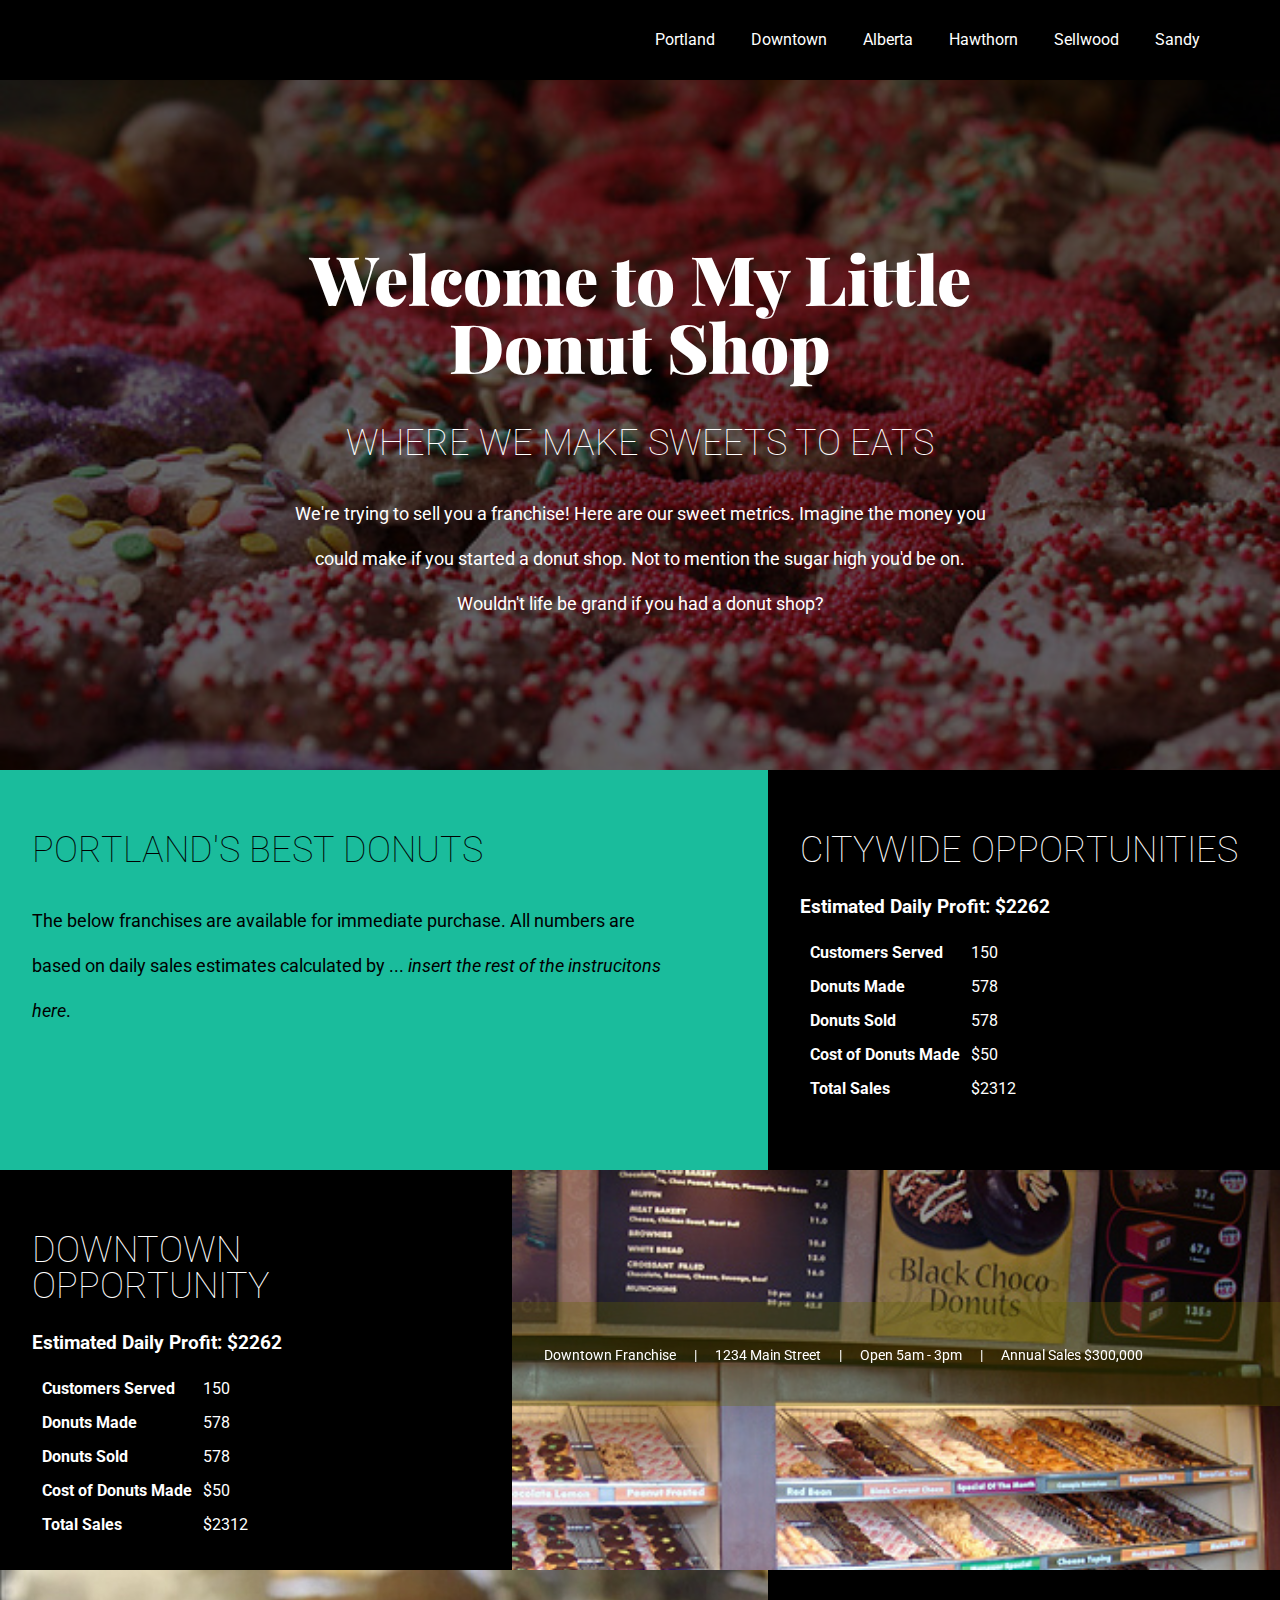
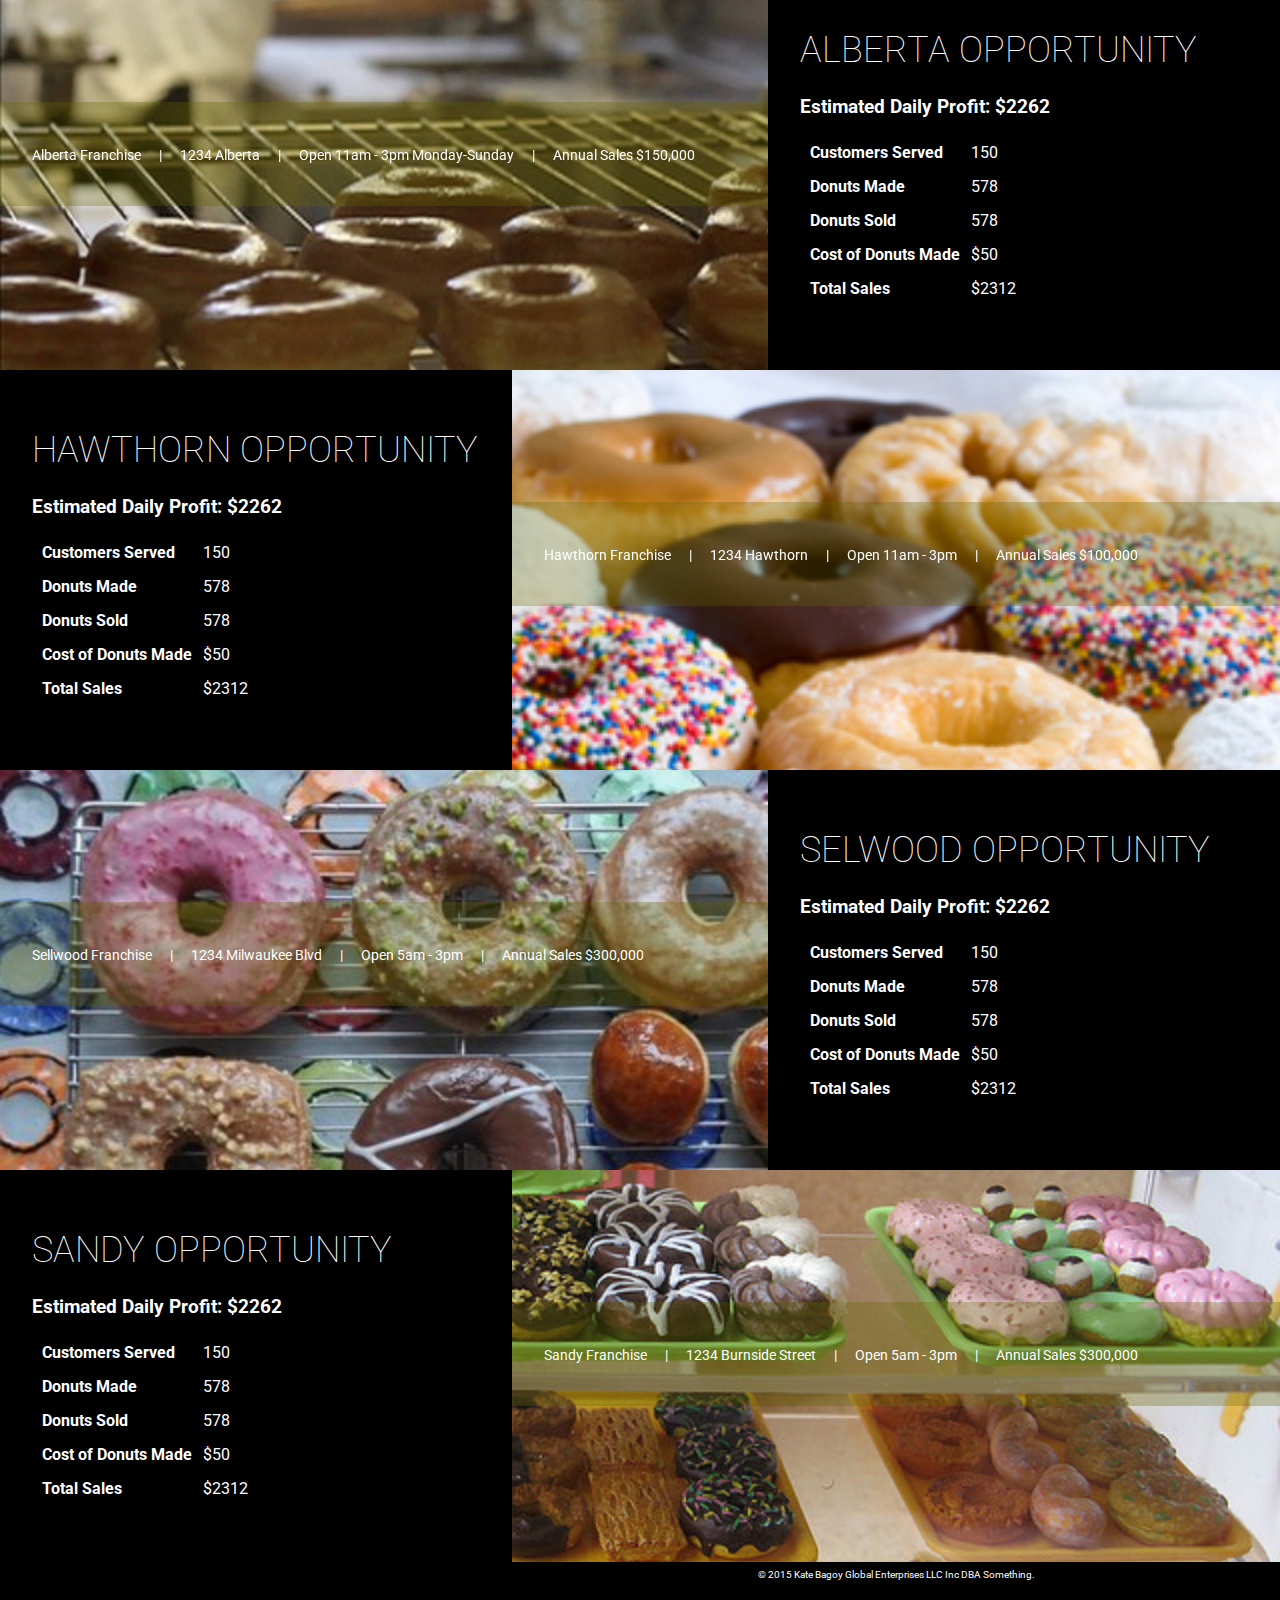
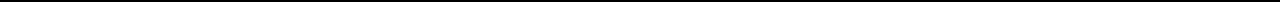
==== donutshop/index.html @ ed3f212b "updated text for instructions" ====
<!DOCTYPE html>
<html>

<head>
    <meta charset="UTF-8">
    <title>My Little Donut Shop</title>
    <meta name="viewport" content="width=device-width, initial-scale=1">
    <link rel="stylesheet" type="text/css" href="stylesheets/main.css" media="screen">
    <link href='http://fonts.googleapis.com/css?family=Playfair+Display:900|Roboto:400,100' rel='stylesheet' type='text/css'>
</head>

<body>
    <nav>
        <ul>
            <li><a href="#overview">Portland</a></li>
            <li><a href="#downtown">Downtown</a></li>
            <li><a href="#alberta">Alberta</a></li>
            <li><a href="#hawthorn">Hawthorn</a></li>
            <li><a href="#sellwood">Sellwood</a></li>
            <li><a href="#sandy">Sandy</a></li>
        </ul>
    </nav>
    <header>
        <div>
            <h1>Welcome to My Little Donut Shop</h1>
            <h2>Where we make sweets to eats</h2>
            <p>We're trying to sell you a franchise! Here are our sweet metrics. Imagine the money you could make if you started a donut shop. Not to mention the sugar high you'd be on. Wouldn't life be grand if you had a donut shop?</i>
            </p>
        </div>
    </header>
    <main>
        <section id="overview">
            <div class="left">
                <h2>Portland's Best Donuts</h2>
                <p>The below franchises are available for immediate purchase. All numbers are based on daily sales estimates calculated by ... <i>insert the rest of the instrucitons here</i>. </p>
            </div>
            <div class="right-box">
                <h2>Citywide Opportunities</h2>
                <h3>Estimated Daily Profit: $2262</h3>
                <table>
                    <tr>
                        <th>Customers Served</th>
                        <td>150</td>
                    </tr>
                    <tr>
                        <th>Donuts Made</th>
                        <td>578</td>
                    </tr>
                    <tr>
                        <th>Donuts Sold</th>
                        <td>578</td>
                    </tr>
                    <tr>
                        <th>Cost of Donuts Made</th>
                        <td>$50</td>
                    </tr>
                    <tr>
                        <th>Total Sales</th>
                        <td>$2312</td>
                    </tr>
                </table>
            </div>
        </section>
        <section id="downtown">
            <div class="contact">
                <p>Downtown Franchise</p>
                <p>|</p>
                <p>1234 Main Street</p>
                <p>|</p>
                <p>Open 5am - 3pm</p>
                <p>|</p>
                <p>Annual Sales $300,000</p>
            </div>
            <div class="left-box">
                <h2>Downtown Opportunity</h2>
                <h3>Estimated Daily Profit: $2262</h3>
                <table>
                    <tr>
                        <th>Customers Served</th>
                        <td>150</td>
                    </tr>
                    <tr>
                        <th>Donuts Made</th>
                        <td>578</td>
                    </tr>
                    <tr>
                        <th>Donuts Sold</th>
                        <td>578</td>
                    </tr>
                    <tr>
                        <th>Cost of Donuts Made</th>
                        <td>$50</td>
                    </tr>
                    <tr>
                        <th>Total Sales</th>
                        <td>$2312</td>
                    </tr>
                </table>
            </div>
        </section>
        <section id="alberta">

            <div class="right-box">
                <h2>Alberta Opportunity</h2>
                <h3>Estimated Daily Profit: $2262</h3>
                <table>
                    <tr>
                        <th>Customers Served</th>
                        <td>150</td>
                    </tr>
                    <tr>
                        <th>Donuts Made</th>
                        <td>578</td>
                    </tr>
                    <tr>
                        <th>Donuts Sold</th>
                        <td>578</td>
                    </tr>
                    <tr>
                        <th>Cost of Donuts Made</th>
                        <td>$50</td>
                    </tr>
                    <tr>
                        <th>Total Sales</th>
                        <td>$2312</td>
                    </tr>
                </table>
            </div>
            <div class="contact">
                <p>Alberta Franchise</p>
                <p>|</p>
                <p>1234 Alberta</p>
                <p>|</p>
                <p>Open 11am - 3pm Monday-Sunday</p>
                <p>|</p>
                <p>Annual Sales $150,000</p>
            </div>
        </section>
        <section id="hawthorn">
            <div class="contact">
                <p>Hawthorn Franchise</p>
                <p>|</p>
                <p>1234 Hawthorn</p>
                <p>|</p>
                <p>Open 11am - 3pm</p>
                <p>|</p>
                <p>Annual Sales $100,000</p>
            </div>
            <div class="left-box">
                <h2>Hawthorn Opportunity</h2>
                <h3>Estimated Daily Profit: $2262</h3>
                <table>
                    <tr>
                        <th>Customers Served</th>
                        <td>150</td>
                    </tr>
                    <tr>
                        <th>Donuts Made</th>
                        <td>578</td>
                    </tr>
                    <tr>
                        <th>Donuts Sold</th>
                        <td>578</td>
                    </tr>
                    <tr>
                        <th>Cost of Donuts Made</th>
                        <td>$50</td>
                    </tr>
                    <tr>
                        <th>Total Sales</th>
                        <td>$2312</td>
                    </tr>
                </table>
            </div>
        </section>
        <section id="sellwood">
            <div class="right-box">
                <h2>Selwood Opportunity</h2>
                <h3>Estimated Daily Profit: $2262</h3>
                <table>
                    <tr>
                        <th>Customers Served</th>
                        <td>150</td>
                    </tr>
                    <tr>
                        <th>Donuts Made</th>
                        <td>578</td>
                    </tr>
                    <tr>
                        <th>Donuts Sold</th>
                        <td>578</td>
                    </tr>
                    <tr>
                        <th>Cost of Donuts Made</th>
                        <td>$50</td>
                    </tr>
                    <tr>
                        <th>Total Sales</th>
                        <td>$2312</td>
                    </tr>
                </table>
            </div>
            <div class="contact">
                <p>Sellwood Franchise</p>
                <p>|</p>
                <p>1234 Milwaukee Blvd</p>
                <p>|</p>
                <p>Open 5am - 3pm</p>
                <p>|</p>
                <p>Annual Sales $300,000</p>
            </div>
        </section>
        <section id="sandy">
            <div class="contact">
                <p>Sandy Franchise</p>
                <p>|</p>
                <p>1234 Burnside Street</p>
                <p>|</p>
                <p>Open 5am - 3pm</p>
                <p>|</p>
                <p>Annual Sales $300,000</p>
            </div>
            <div class="left-box">
                <h2>Sandy Opportunity</h2>
                <h3>Estimated Daily Profit: $2262</h3>
                <table>
                    <tr>
                        <th>Customers Served</th>
                        <td>150</td>
                    </tr>
                    <tr>
                        <th>Donuts Made</th>
                        <td>578</td>
                    </tr>
                    <tr>
                        <th>Donuts Sold</th>
                        <td>578</td>
                    </tr>
                    <tr>
                        <th>Cost of Donuts Made</th>
                        <td>$50</td>
                    </tr>
                    <tr>
                        <th>Total Sales</th>
                        <td>$2312</td>
                    </tr>
                </table>
            </div>
        </section>
    </main>
    <footer>
        <p> &copy; 2015 Kate Bagoy Global Enterprises LLC Inc DBA Something.
        </p>
    </footer>
    <script>
    function DonutShop(location, open, close, minCust, maxCust, avgPerCust) {
        this.location = location;
        this.open = open;
        this.close = close;
        this.minCust = minCust;
        this.maxCust = maxCust;
        this.avgPerCust = avgPerCust;
        this.openHours = function() {
            return ((this.close - this.open) / 100);
        };
        this.custPerHour = function() {
            return Math.floor(Math.random() * (this.maxCust - this.minCust) + this.minCust);
        };
        this.makeDonuts = function(customers) {
            var hours = this.openHours();
            var donutsNeeded = (hours * customers);
            return donutsNeeded;
        };
    }

    var downtown = new DonutShop('Downtown', '0600', '1600', 8, 43, 4.5);
    var alberta = new DonutShop('Albeta', '1000', '2000', 4, 37, 2);
    var hawthorn = new DonutShop('Hawthorn', '0900', '1700', 9, 23, 6.33);
    var sellwood = new DonutShop('Sellwood', '1100', '1500', 2, 28, 1.25);
    var sandy = new DonutShop('Sandy', '0500', '1500', 8, 58, 3.75);

    var donutShops = [downtown, alberta, hawthorn, sellwood, sandy];

    function listHours() {
        var donutShop, cust;
        for (var i = 0; i < donutShops.length; i++) {
            donutShop = donutShops[i];
            console.log(donutShop);
            console.log(donutShop.openHours() + ' hours open');
            cust = donutShop.custPerHour();
            console.log(cust + ' customers per hour');
            console.log(donutShop.makeDonuts(cust) + ' donuts to make today');
        }
    }

    listHours();

    //Extend script to make random number per open hours:
    //var hours = new array(openHours-1),
    //for (var i =0, i < hours.length, i++){
    //hours[i] = {getRandomInt(min, max);
    //    }
    </script>
</body>

</html>
---- donutshop/stylesheets/main.css ----
body {
    margin: 0;
    font-family: 'Roboto', sans-serif;
    line-height: 1;
}


h1 {
	font-size: 68px;
	font-family: 'Playfair Display', serif;
	font-weight: 900;
	line-height: 1;
}

h2 {
	font-size: 36px;
	font-weight: 100;
	text-transform: uppercase;

}

p {
	font-size: 18px;
	line-height: 2.5;
}
nav {
    min-height: 70px;
    position: fixed;
    right: 0;
    left: 0;
    top: 0;
    background-color: black;
}

nav ul {
    float: right;
    padding-right: 5%;
    margin: 2em auto;
}

nav li {
    display: inline;
    padding: 1em;
}

nav li a {
    text-decoration: none;
    color: white;

}

nav li a:visited {
    text-decoration: none;
    color: white;
}

header {
    margin-top: 70px;
    height: 700px;
	text-align: center;
    background-image: url("../assets/donuts-donuts.jpg");
    background-size: cover;
    background-repeat: no-repeat;
}

header div {
    background-color: rgba(0, 0, 0, 0.6);
    height: 100%;
    padding: 8em 18em;
    color: white;
}

th {
    padding: .5em;

}

footer {
    background-color: black;
    height: 40px;
    position: relative;
    margin-top: -18px;
}

footer p {
    color: white;
    font-size: 10px;
    text-align: center;
}

#overview {
    height: 400px;
    background-color: #1abc9c;
}

#downtown {
    height: 400px;
    background-image: url("../assets/downtown.jpg");
    background-size: cover;
    background-repeat: no-repeat;
}

#alberta {
    height: 400px;
    background-color: #e67e22;
    background-image: url("../assets/alberta.jpg");
    background-size: cover;
    background-repeat: no-repeat;
}

#hawthorn {
    height: 400px;
    background-image: url("../assets/hawthorn.jpg");
    background-size: cover;
    background-repeat: no-repeat;
}

#sellwood {
    height: 400px;
    background-image: url("../assets/sellwood.jpg");
    background-size: cover;
    background-repeat: no-repeat;
}

#sandy {
    height: 400px;
    background-image: url("../assets/sandy.jpg");
    background-size: cover;
    background-repeat: no-repeat;
}

.left {
    float: left;
    width: 50%;
    padding: 2em;

}

.right-box {
	height: 100%;
	float: right;
	width: 40%;
	text-align: left;
	background-color: black;
	color: white;
    padding: 2em;
    box-sizing: border-box;

}

.right {
    float: right;
    width: 50%;
    padding: 2em;
}

.contact {
    background-color: rgba(100, 100, 0, 0.31);
    float: right;
    width: 55%;
    height: 10%;
    padding: 2em;
    position: relative;
    top: 132px;
}

.contact p {
    font-size: 14px;
    line-height: 1;
    color: white;
    display: inline-block;;
    padding-right: 1em;
}

.left-box {
    height: 100%;
    float: left;
    width: 40%;
    text-align: left;
    background-color: black;
    color: white;
    padding: 2em;
    box-sizing: border-box;

}
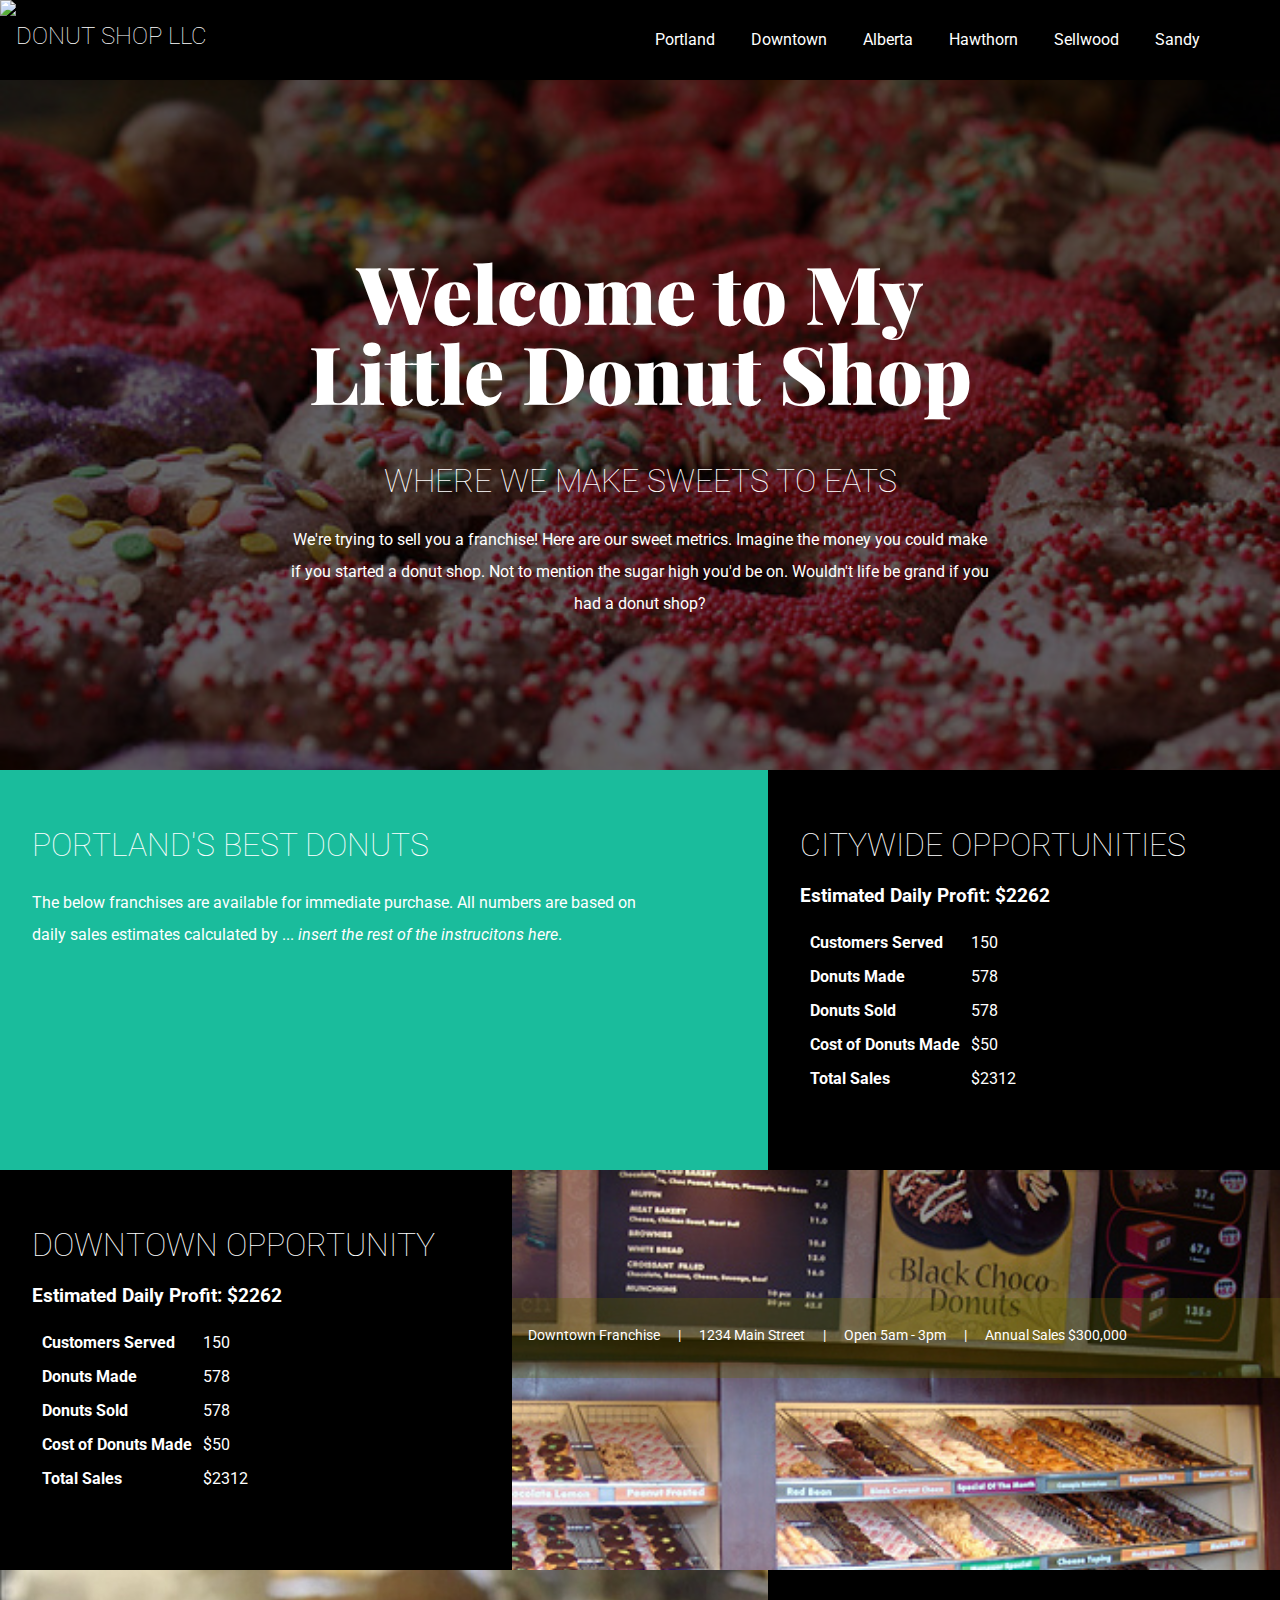
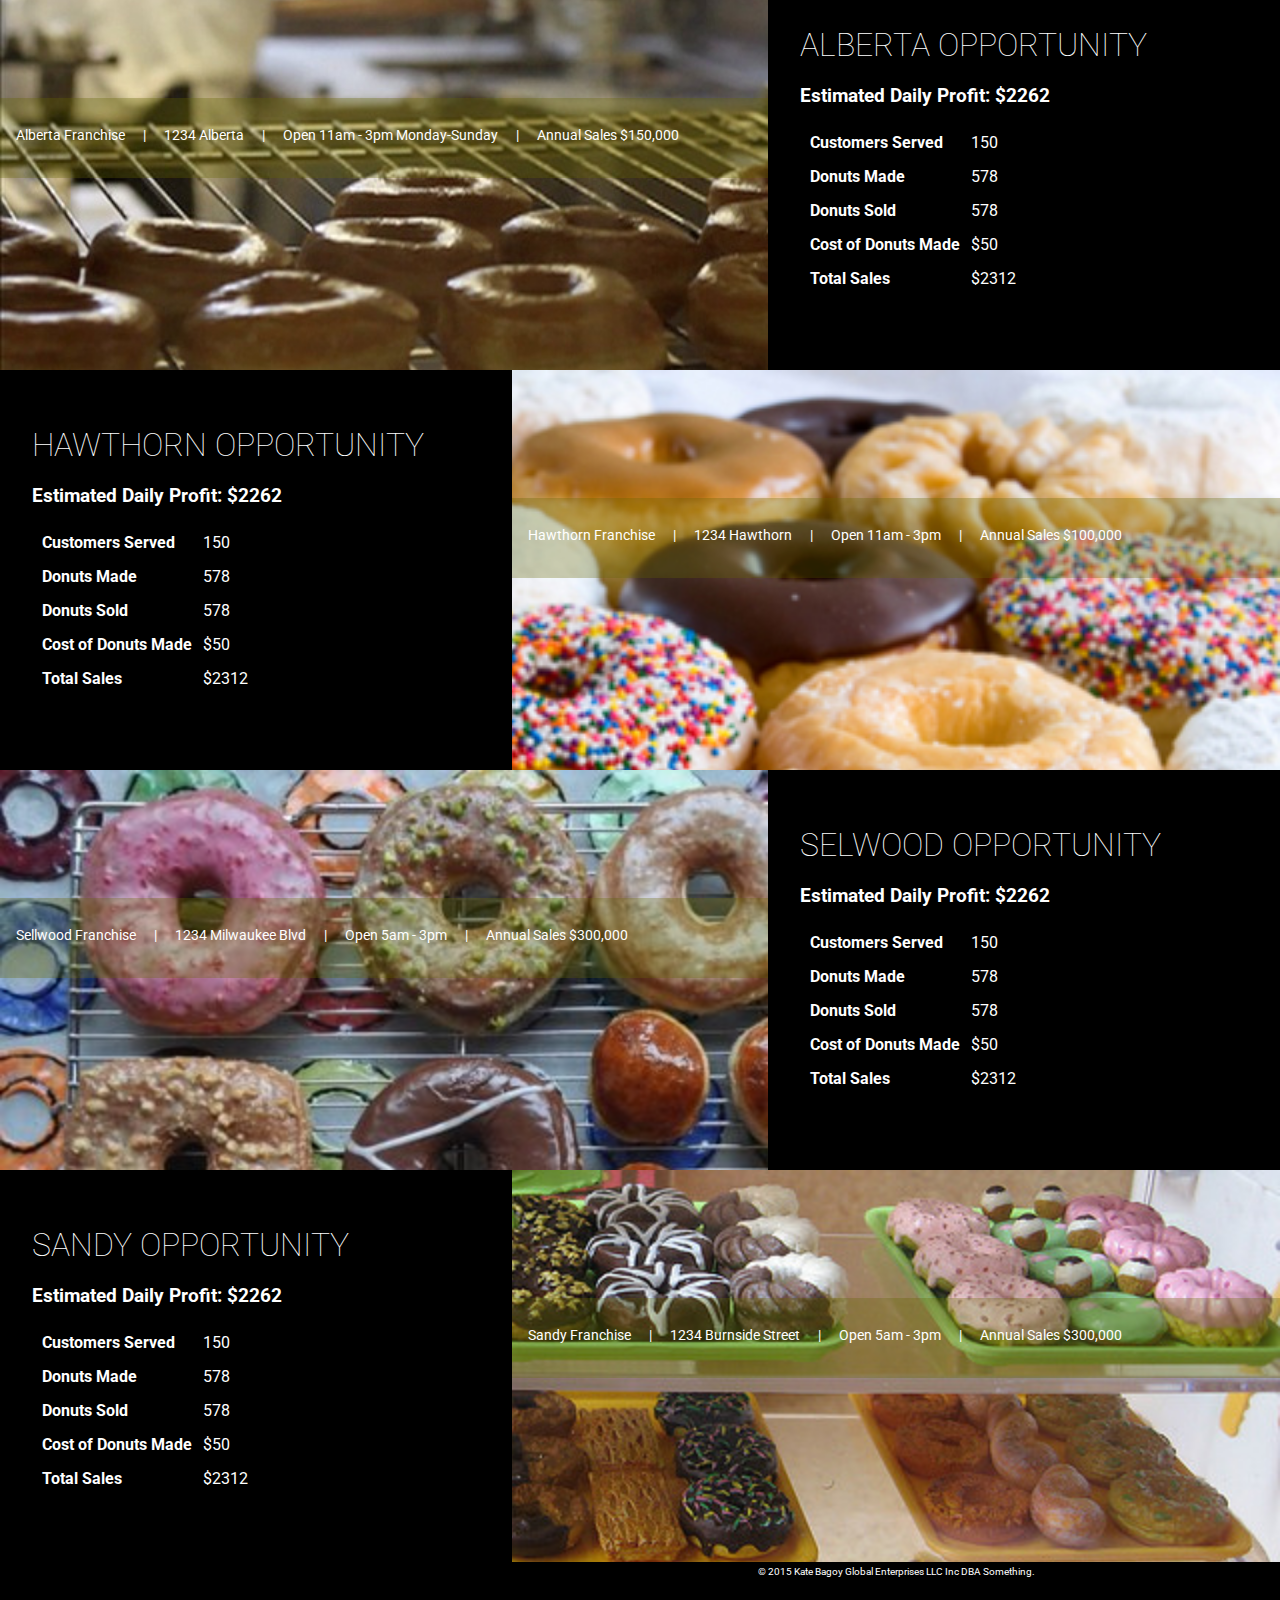
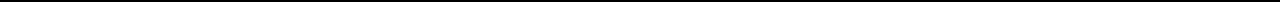
==== commit cb190e30: "testing responsive styles. Think I need to refactor HTML for better flow." ====
--- a/donutshop/index.html
+++ b/donutshop/index.html
@@ -10,7 +10,13 @@
 </head>
 
 <body>
+    
     <nav>
+        <div class="logo">
+            <img src="assets/donut.png">
+        </div>
+        <h2>Donut Shop LLC</h2>
+
         <ul>
             <li><a href="#overview">Portland</a></li>
             <li><a href="#downtown">Downtown</a></li>
--- a/donutshop/stylesheets/main.css
+++ b/donutshop/stylesheets/main.css
@@ -1,3 +1,5 @@
+/*Color Reference: Yellow: #f1c40f; turquoise: #1abc9c; silver: #bdc3c7;*/
+
 body {
     margin: 0;
     font-family: 'Roboto', sans-serif;
@@ -6,22 +8,22 @@
 
 
 h1 {
-	font-size: 68px;
+	font-size: 5em;
 	font-family: 'Playfair Display', serif;
 	font-weight: 900;
 	line-height: 1;
 }
 
 h2 {
-	font-size: 36px;
+	font-size: 2em;
 	font-weight: 100;
 	text-transform: uppercase;
 
 }
 
 p {
-	font-size: 18px;
-	line-height: 2.5;
+	font-size: 1em;
+	line-height: 2;
 }
 nav {
     min-height: 70px;
@@ -38,20 +40,33 @@
     margin: 2em auto;
 }
 
+.logo {
+    float: left;
+}
+
+nav h2 {
+    color: white;
+    display: inline;
+    font-size: 24px;
+    line-height: 3;
+}
+
 nav li {
     display: inline;
     padding: 1em;
 }
 
-nav li a {
+nav li a, nav li a:visited  {
     text-decoration: none;
     color: white;
-
-}
-
-nav li a:visited {
-    text-decoration: none;
-    color: white;
+    transition: all .2s ease-in-out;
+}
+
+
+nav li a:hover {
+    color: #1abc9c;
+    transform: scaleX(50px);
+    transform: rotateX(3deg);
 }
 
 header {
@@ -133,6 +148,7 @@
     float: left;
     width: 50%;
     padding: 2em;
+    color: white;
 
 }
 
@@ -157,11 +173,12 @@
 .contact {
     background-color: rgba(100, 100, 0, 0.31);
     float: right;
-    width: 55%;
-    height: 10%;
-    padding: 2em;
-    position: relative;
-    top: 132px;
+    width: 60%;
+    height: 20%;
+    padding: 1em;
+    margin-top: 10%;
+    box-sizing: border-box;
+
 }
 
 .contact p {
@@ -182,4 +199,51 @@
     padding: 2em;
     box-sizing: border-box;
 
-}+}
+
+@media screen and (max-width: 600px) {
+   nav ul {
+        line-height: 2em;
+   }
+
+   header  { 
+    height: 550px;
+    }
+
+   header div{
+    padding: 8em 1em;
+   }
+
+   h1 {
+    font-size: 2.8em;
+   }
+
+   h2 {
+    font-size: 1.4em;
+   }
+   p {
+    line-height: 1.5;
+   }
+
+   .contact , #overview .right-box {
+    visibility: hidden;
+   }
+
+   #overview {
+    height: 256px;
+   }
+   #downtown, #alberta, #hawthorn,
+    #sellwood, #sandy {
+        background-image: none;
+        height: 500px;
+}
+
+.left, .left-box, .right, .right-box {
+    float: none;
+    width: 100%;
+
+}
+
+
+
+  }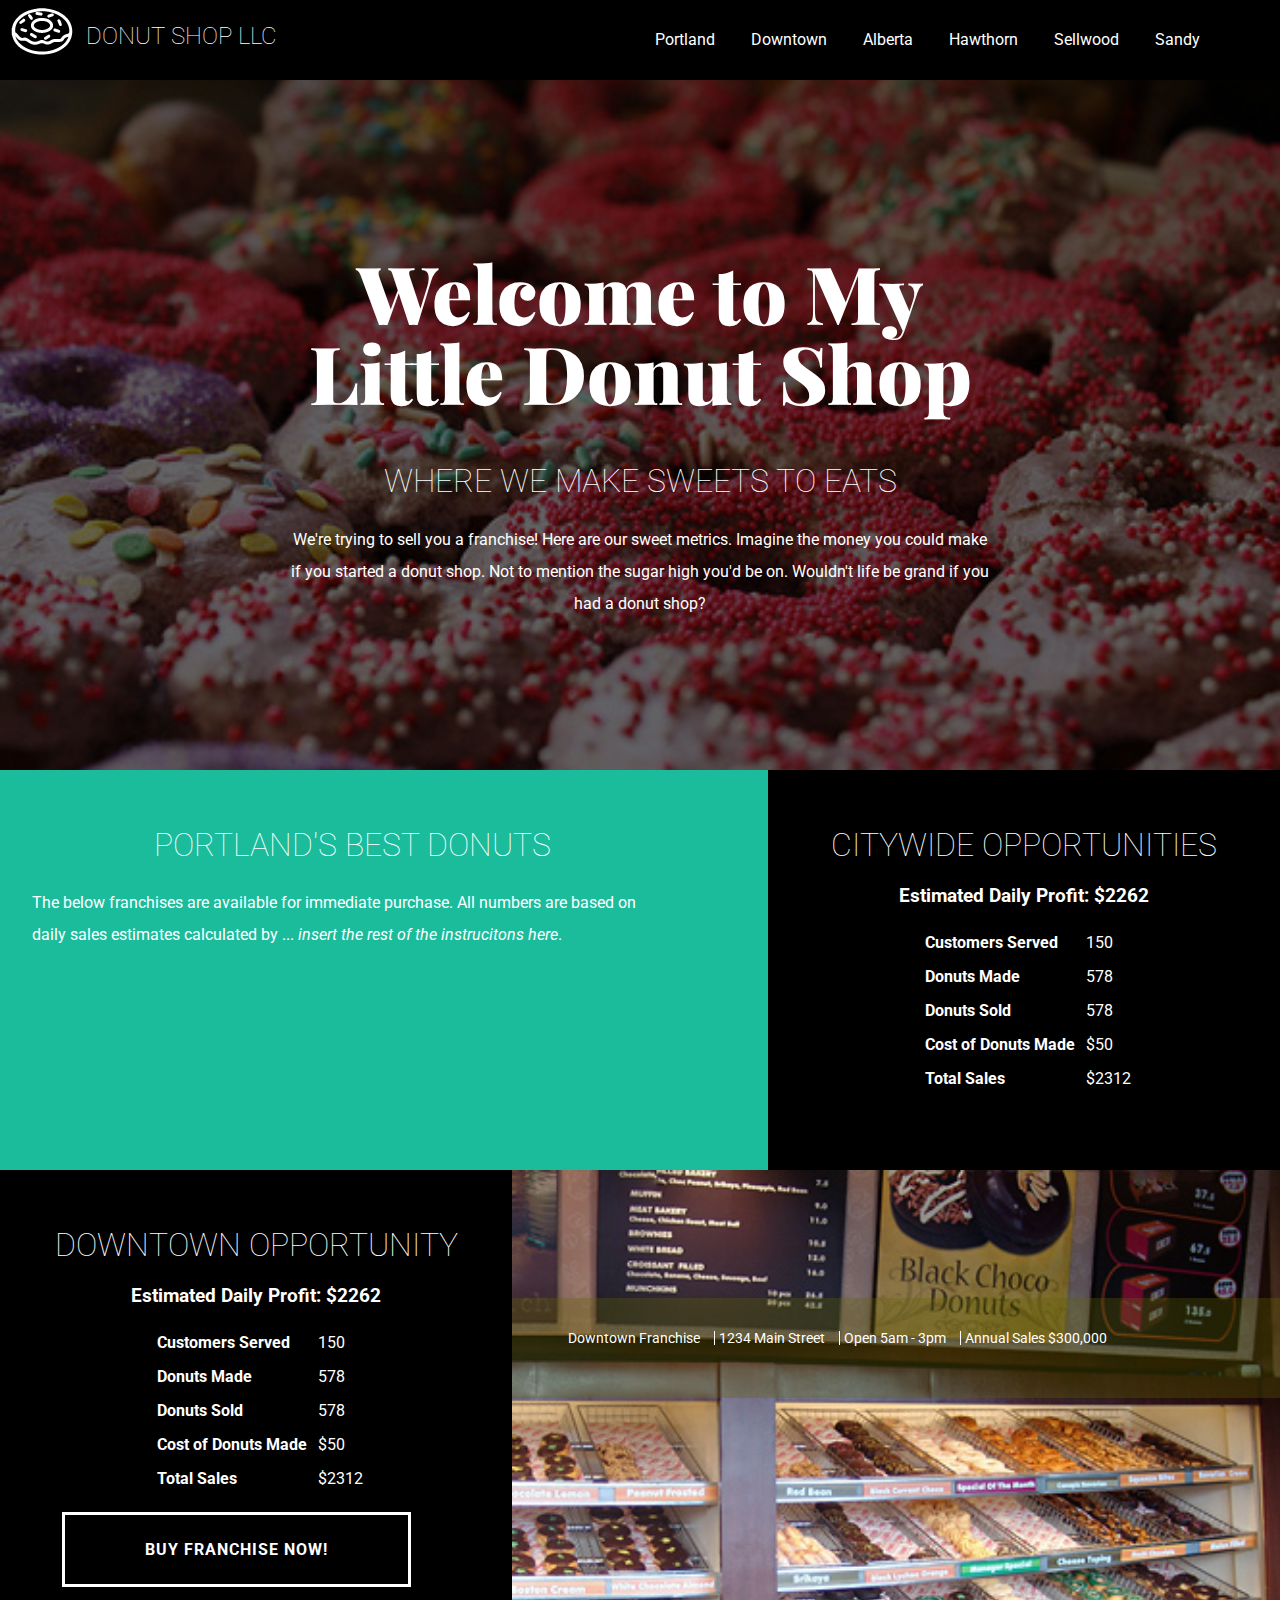
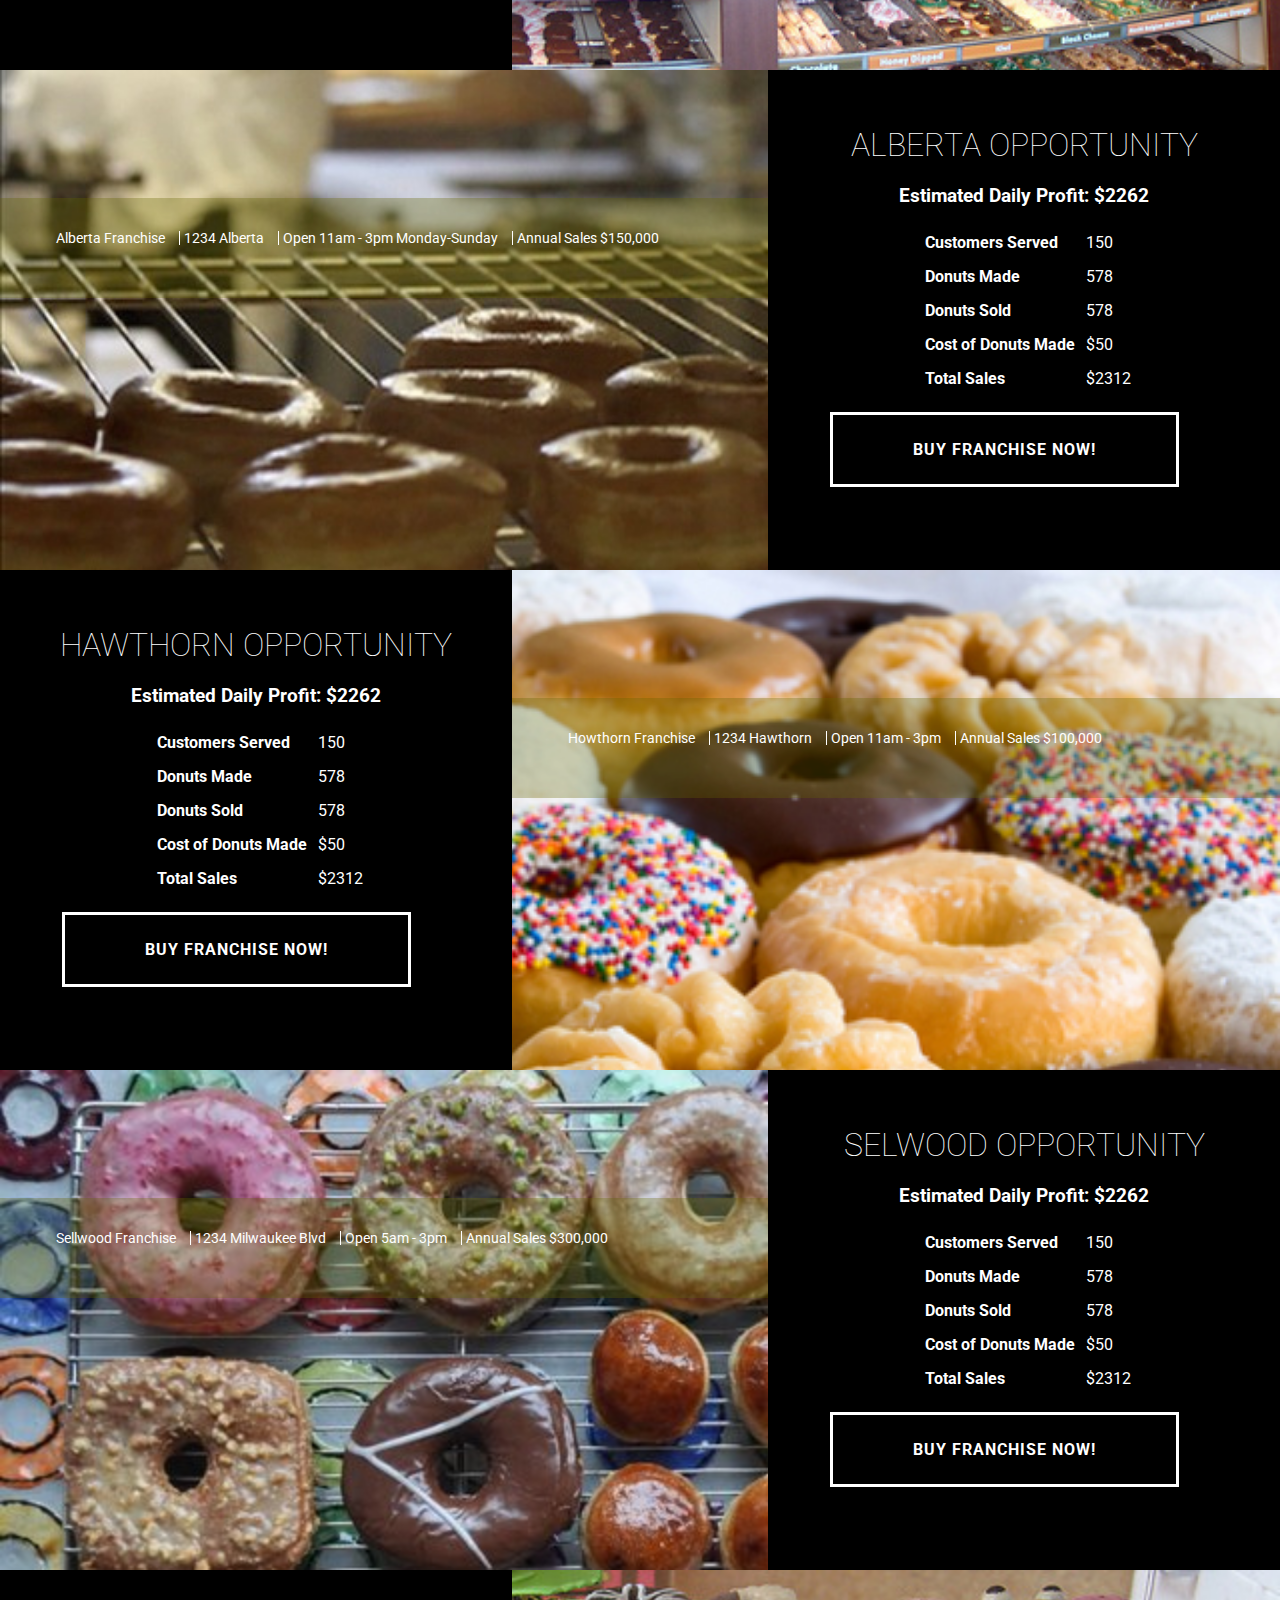
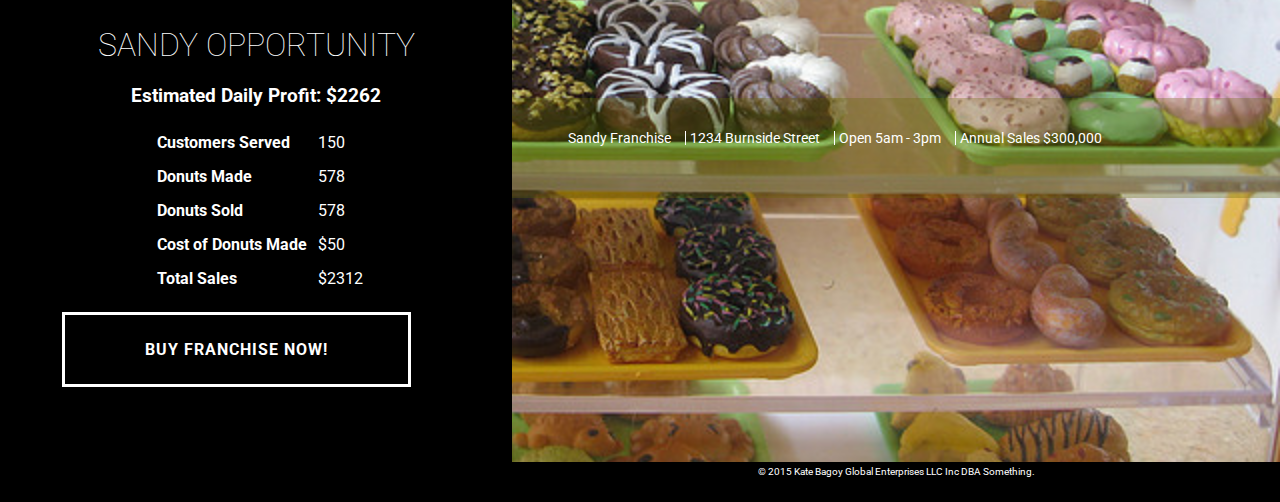
==== commit 95bff33d: "more responsive styling and cleanup" ====
--- a/donutshop/index.html
+++ b/donutshop/index.html
@@ -10,13 +10,11 @@
 </head>
 
 <body>
-    
     <nav>
         <div class="logo">
             <img src="assets/donut.png">
         </div>
         <h2>Donut Shop LLC</h2>
-
         <ul>
             <li><a href="#overview">Portland</a></li>
             <li><a href="#downtown">Downtown</a></li>
@@ -68,15 +66,6 @@
             </div>
         </section>
         <section id="downtown">
-            <div class="contact">
-                <p>Downtown Franchise</p>
-                <p>|</p>
-                <p>1234 Main Street</p>
-                <p>|</p>
-                <p>Open 5am - 3pm</p>
-                <p>|</p>
-                <p>Annual Sales $300,000</p>
-            </div>
             <div class="left-box">
                 <h2>Downtown Opportunity</h2>
                 <h3>Estimated Daily Profit: $2262</h3>
@@ -102,10 +91,18 @@
                         <td>$2312</td>
                     </tr>
                 </table>
+                <button class="btn">Buy Franchise Now!</button>
+            </div>
+            <div class="contact">
+                <ul>
+                    <li>Downtown Franchise</li>
+                    <li>1234 Main Street</li>
+                    <li>Open 5am - 3pm</li>
+                    <li>Annual Sales $300,000</li>
+                </ul>
             </div>
         </section>
         <section id="alberta">
-
             <div class="right-box">
                 <h2>Alberta Opportunity</h2>
                 <h3>Estimated Daily Profit: $2262</h3>
@@ -131,27 +128,18 @@
                         <td>$2312</td>
                     </tr>
                 </table>
-            </div>
-            <div class="contact">
-                <p>Alberta Franchise</p>
-                <p>|</p>
-                <p>1234 Alberta</p>
-                <p>|</p>
-                <p>Open 11am - 3pm Monday-Sunday</p>
-                <p>|</p>
-                <p>Annual Sales $150,000</p>
+                <button class="btn">Buy Franchise Now!</button>
+            </div>
+            <div class="contact">
+                <ul>
+                    <li>Alberta Franchise</li>
+                    <li>1234 Alberta</li>
+                    <li>Open 11am - 3pm Monday-Sunday</li>
+                    <li>Annual Sales $150,000</li>
+                </ul>
             </div>
         </section>
         <section id="hawthorn">
-            <div class="contact">
-                <p>Hawthorn Franchise</p>
-                <p>|</p>
-                <p>1234 Hawthorn</p>
-                <p>|</p>
-                <p>Open 11am - 3pm</p>
-                <p>|</p>
-                <p>Annual Sales $100,000</p>
-            </div>
             <div class="left-box">
                 <h2>Hawthorn Opportunity</h2>
                 <h3>Estimated Daily Profit: $2262</h3>
@@ -177,6 +165,15 @@
                         <td>$2312</td>
                     </tr>
                 </table>
+                <button class="btn">Buy Franchise Now!</button>
+            </div>
+            <div class="contact">
+                <ul>
+                    <li>Howthorn Franchise</li>
+                    <li>1234 Hawthorn</li>
+                    <li>Open 11am - 3pm</li>
+                    <li>Annual Sales $100,000</li>
+                </ul>
             </div>
         </section>
         <section id="sellwood">
@@ -205,27 +202,18 @@
                         <td>$2312</td>
                     </tr>
                 </table>
-            </div>
-            <div class="contact">
-                <p>Sellwood Franchise</p>
-                <p>|</p>
-                <p>1234 Milwaukee Blvd</p>
-                <p>|</p>
-                <p>Open 5am - 3pm</p>
-                <p>|</p>
-                <p>Annual Sales $300,000</p>
+                <button class="btn">Buy Franchise Now!</button>
+            </div>
+            <div class="contact">
+                <ul>
+                    <li>Sellwood Franchise</li>
+                    <li>1234 Milwaukee Blvd</li>
+                    <li>Open 5am - 3pm</li>
+                    <li>Annual Sales $300,000</li>
+                </ul>
             </div>
         </section>
         <section id="sandy">
-            <div class="contact">
-                <p>Sandy Franchise</p>
-                <p>|</p>
-                <p>1234 Burnside Street</p>
-                <p>|</p>
-                <p>Open 5am - 3pm</p>
-                <p>|</p>
-                <p>Annual Sales $300,000</p>
-            </div>
             <div class="left-box">
                 <h2>Sandy Opportunity</h2>
                 <h3>Estimated Daily Profit: $2262</h3>
@@ -251,6 +239,15 @@
                         <td>$2312</td>
                     </tr>
                 </table>
+                <button class="btn">Buy Franchise Now!</button>
+            </div>
+            <div class="contact">
+                <ul>
+                    <li>Sandy Franchise</li>
+                    <li>1234 Burnside Street</li>
+                    <li>Open 5am - 3pm</li>
+                    <li>Annual Sales $300,000</li>
+                </ul>
             </div>
         </section>
     </main>
--- a/donutshop/stylesheets/main.css
+++ b/donutshop/stylesheets/main.css
@@ -6,25 +6,30 @@
     line-height: 1;
 }
 
-
 h1 {
-	font-size: 5em;
-	font-family: 'Playfair Display', serif;
-	font-weight: 900;
-	line-height: 1;
+    font-size: 5em;
+    font-family: 'Playfair Display', serif;
+    font-weight: 900;
+    line-height: 1;
 }
 
 h2 {
-	font-size: 2em;
-	font-weight: 100;
-	text-transform: uppercase;
-
+    font-size: 2em;
+    font-weight: 100;
+    text-transform: uppercase;
+}
+
+h1,
+h2,
+h3 {
+    text-align: center;
 }
 
 p {
-	font-size: 1em;
-	line-height: 2;
-}
+    font-size: 1em;
+    line-height: 2;
+}
+
 nav {
     min-height: 70px;
     position: fixed;
@@ -32,6 +37,7 @@
     left: 0;
     top: 0;
     background-color: black;
+    z-index: 1;
 }
 
 nav ul {
@@ -56,12 +62,12 @@
     padding: 1em;
 }
 
-nav li a, nav li a:visited  {
+nav li a,
+nav li a:visited {
     text-decoration: none;
     color: white;
     transition: all .2s ease-in-out;
 }
-
 
 nav li a:hover {
     color: #1abc9c;
@@ -72,7 +78,7 @@
 header {
     margin-top: 70px;
     height: 700px;
-	text-align: center;
+    text-align: center;
     background-image: url("../assets/donuts-donuts.jpg");
     background-size: cover;
     background-repeat: no-repeat;
@@ -85,9 +91,12 @@
     color: white;
 }
 
+table {
+    margin: auto;
+}
+
 th {
     padding: .5em;
-
 }
 
 footer {
@@ -108,15 +117,21 @@
     background-color: #1abc9c;
 }
 
+#downtown,
+#alberta,
+#hawthorn,
+#sellwood,
+#sandy {
+    height: 500px;
+}
+
 #downtown {
-    height: 400px;
     background-image: url("../assets/downtown.jpg");
     background-size: cover;
     background-repeat: no-repeat;
 }
 
 #alberta {
-    height: 400px;
     background-color: #e67e22;
     background-image: url("../assets/alberta.jpg");
     background-size: cover;
@@ -124,21 +139,18 @@
 }
 
 #hawthorn {
-    height: 400px;
     background-image: url("../assets/hawthorn.jpg");
     background-size: cover;
     background-repeat: no-repeat;
 }
 
 #sellwood {
-    height: 400px;
     background-image: url("../assets/sellwood.jpg");
     background-size: cover;
     background-repeat: no-repeat;
 }
 
 #sandy {
-    height: 400px;
     background-image: url("../assets/sandy.jpg");
     background-size: cover;
     background-repeat: no-repeat;
@@ -149,19 +161,17 @@
     width: 50%;
     padding: 2em;
     color: white;
-
 }
 
 .right-box {
-	height: 100%;
-	float: right;
-	width: 40%;
-	text-align: left;
-	background-color: black;
-	color: white;
+    height: 100%;
+    float: right;
+    width: 40%;
+    text-align: left;
+    background-color: black;
+    color: white;
     padding: 2em;
     box-sizing: border-box;
-
 }
 
 .right {
@@ -178,15 +188,19 @@
     padding: 1em;
     margin-top: 10%;
     box-sizing: border-box;
-
-}
-
-.contact p {
+}
+
+.contact li {
     font-size: 14px;
     line-height: 1;
     color: white;
-    display: inline-block;;
+    display: inline-block;
     padding-right: 1em;
+    border-right: 1px solid white;
+}
+
+.contact li:last-child {
+    border-right: none;
 }
 
 .left-box {
@@ -198,52 +212,105 @@
     color: white;
     padding: 2em;
     box-sizing: border-box;
-
+}
+/* General button style (reset) */
+
+.btn {
+    border: 3px solid #fff;
+    color: #fff;
+    background: black;
+    font-family: inherit;
+    font-size: inherit;
+    cursor: pointer;
+    padding: 25px 80px;
+    display: inline-block;
+    margin: 15px 30px;
+    text-transform: uppercase;
+    letter-spacing: 1px;
+    font-weight: 700;
+    outline: none;
+    position: relative;
+    -webkit-transition: all 0.3s;
+    -moz-transition: all 0.3s;
+    transition: all 0.3s;
+}
+
+.btn:after {
+    content: '';
+    position: absolute;
+    z-index: 1;
+    -webkit-transition: all 0.3s;
+    -moz-transition: all 0.3s;
+    transition: all 0.3s;
+}
+
+.btn:hover,
+.btn:active {
+    color: black;
+    background: #fff;
 }
 
 @media screen and (max-width: 600px) {
-   nav ul {
+    body {
+        text-align: center;
+    }
+    nav ul {
         line-height: 2em;
-   }
-
-   header  { 
-    height: 550px;
-    }
-
-   header div{
-    padding: 8em 1em;
-   }
-
-   h1 {
-    font-size: 2.8em;
-   }
-
-   h2 {
-    font-size: 1.4em;
-   }
-   p {
-    line-height: 1.5;
-   }
-
-   .contact , #overview .right-box {
-    visibility: hidden;
-   }
-
-   #overview {
-    height: 256px;
-   }
-   #downtown, #alberta, #hawthorn,
-    #sellwood, #sandy {
+    }
+    header {
+        height: 550px;
+    }
+    header div {
+        padding: 8em 1em;
+    }
+    h1 {
+        font-size: 2.8em;
+    }
+    h2 {
+        font-size: 1.4em;
+    }
+    p {
+        line-height: 1.5;
+    }
+    .btn {
+        padding: 25px;
+    }
+    
+    #overview .right-box {
+        display: none;
+    }
+    .contact {
+        width: 100%;
+        padding: 1em;
+        margin: 0;
+        height: 100px;
+        background-color: #1abc9c;
+
+    }
+    #overview {
+        height: 256px;
+    }
+    #downtown,
+    #alberta,
+    #hawthorn,
+    #sellwood,
+    #sandy {
         background-image: none;
-        height: 500px;
-}
-
-.left, .left-box, .right, .right-box {
-    float: none;
-    width: 100%;
-
-}
-
-
-
-  }+        height: 550px;
+    }
+    #alberta,
+    #hawthorn,
+    #sellwood,
+    #sandy {
+        border-top: 3px solid white;
+    }
+
+    .left,
+    .left-box,
+    .right,
+    .right-box {
+        float: none;
+        width: 100%;
+        height: 450px;
+    }
+}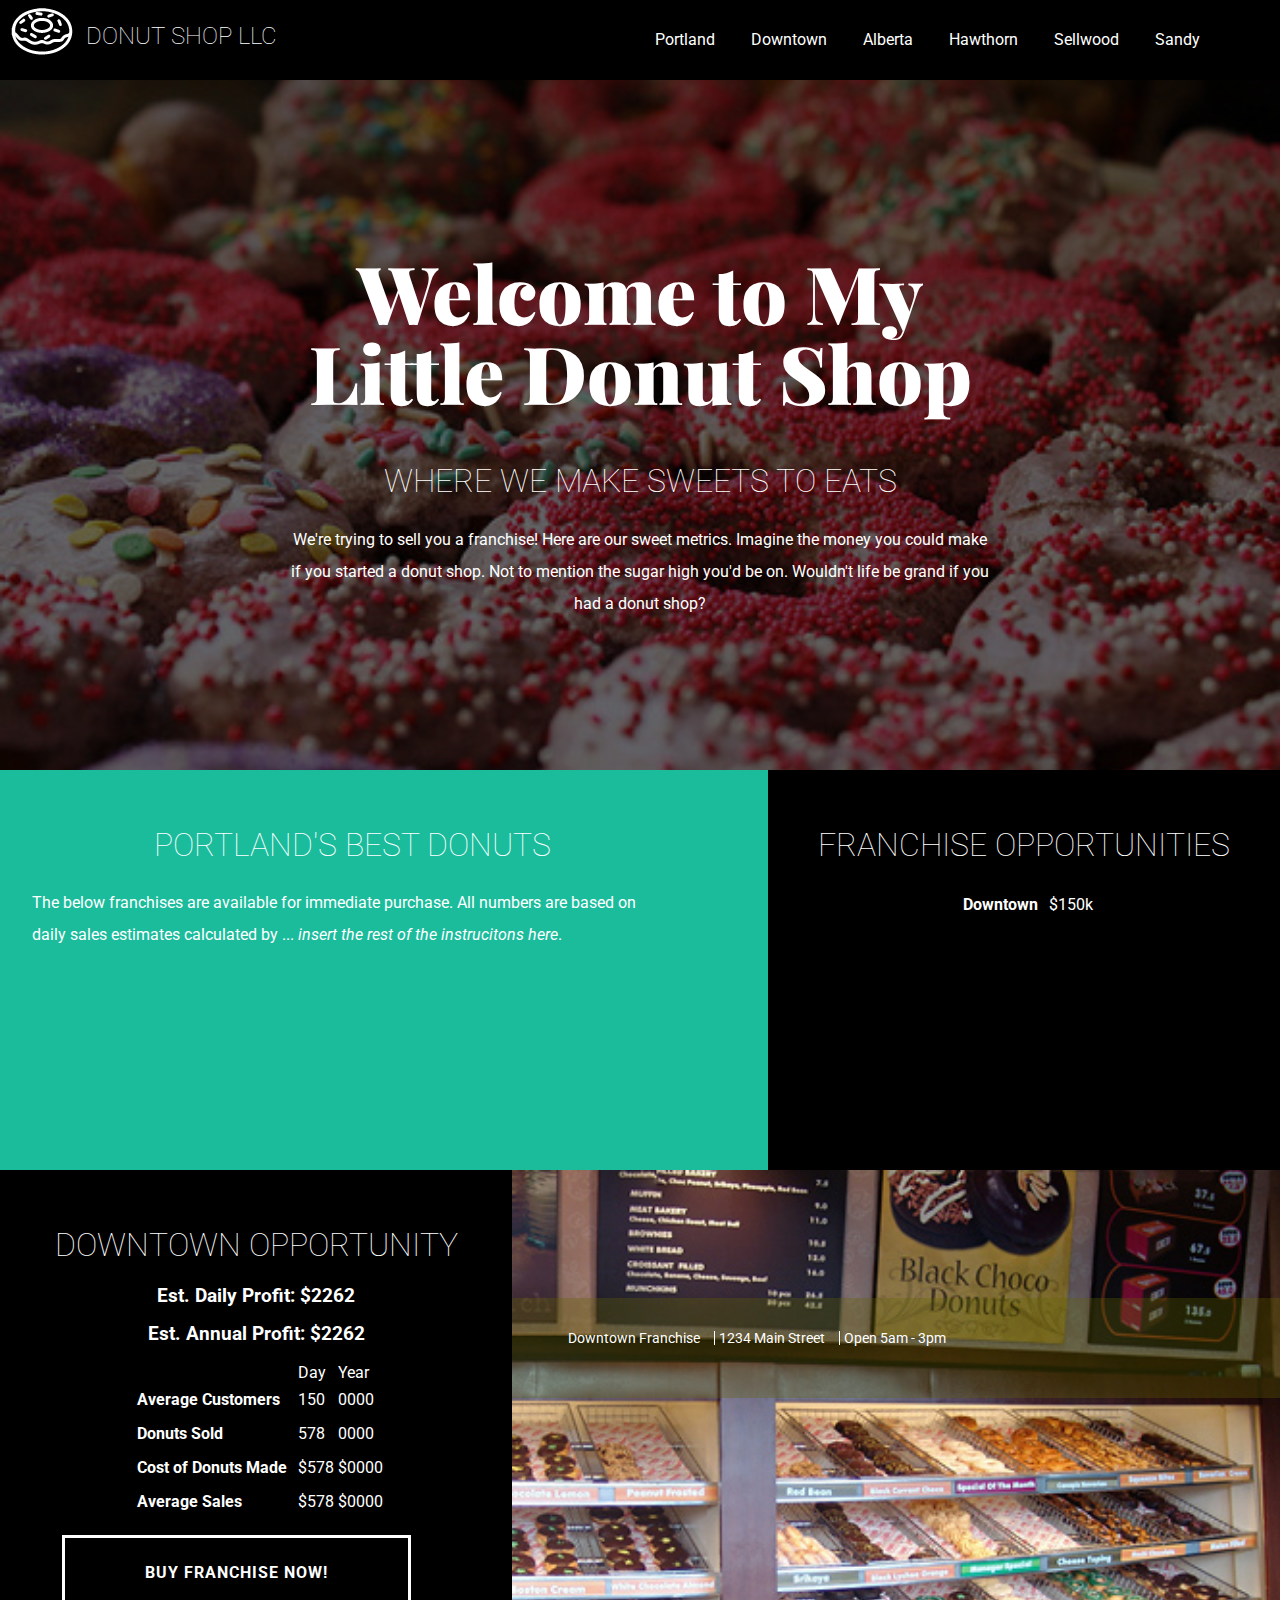
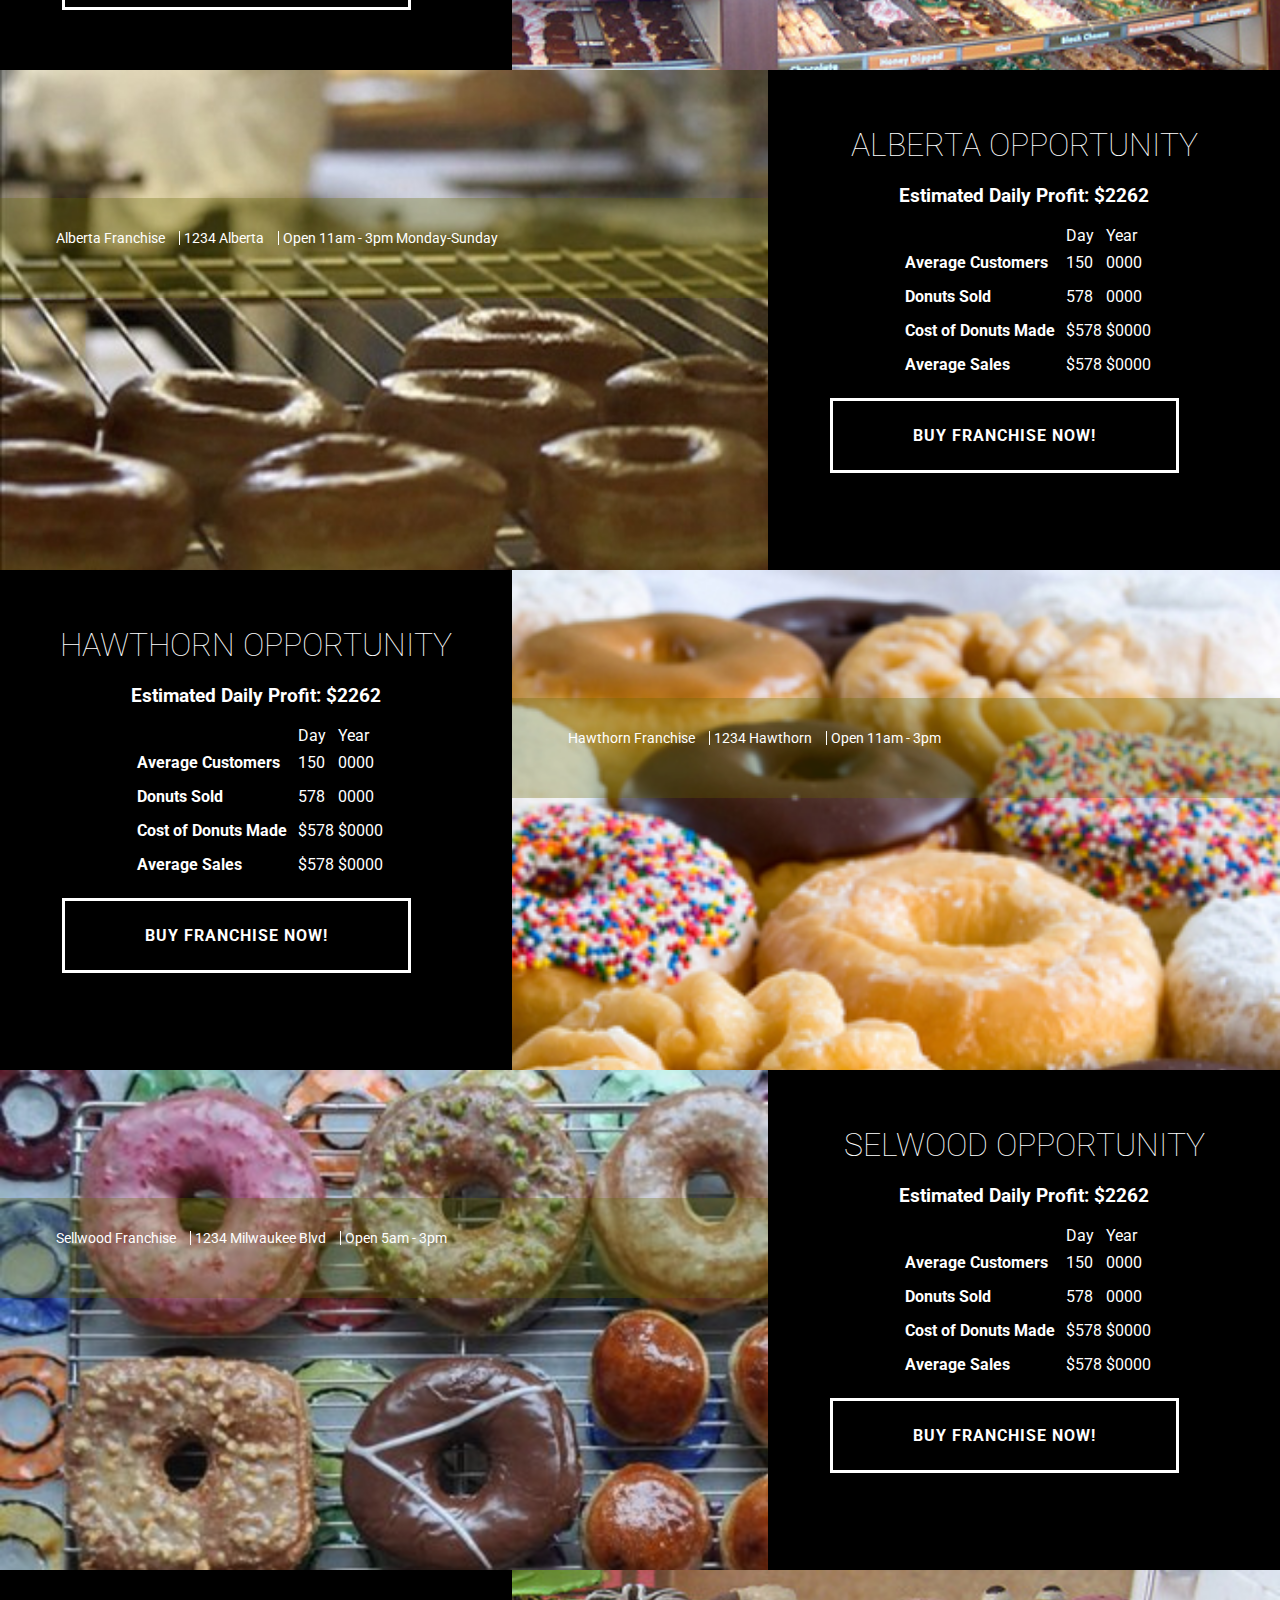
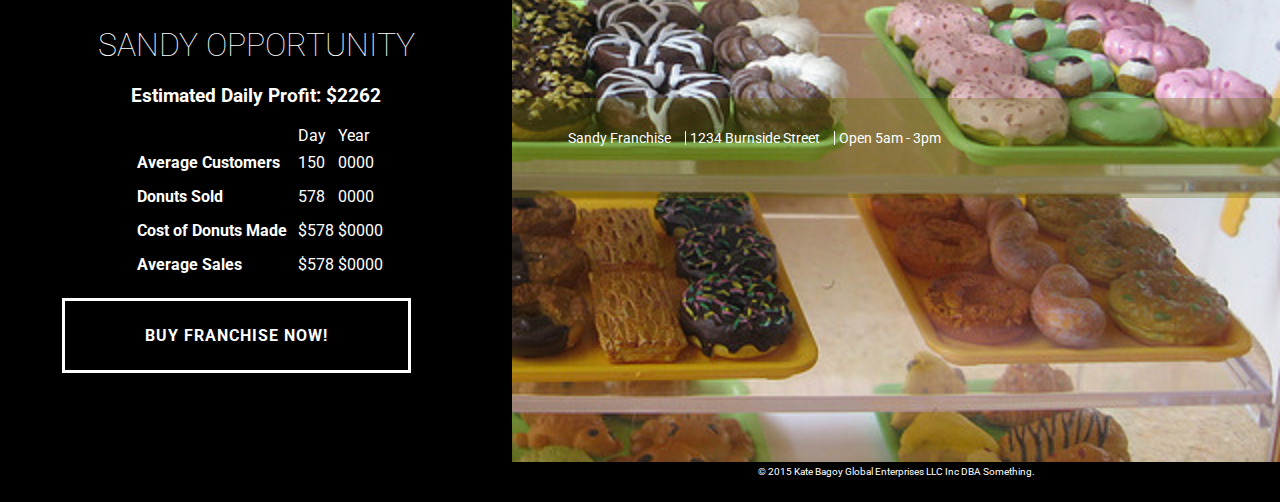
==== commit 5cef65a4: "update js file for better calculations, prepare for connecting functionality." ====
--- a/donutshop/index.html
+++ b/donutshop/index.html
@@ -7,6 +7,7 @@
     <meta name="viewport" content="width=device-width, initial-scale=1">
     <link rel="stylesheet" type="text/css" href="stylesheets/main.css" media="screen">
     <link href='http://fonts.googleapis.com/css?family=Playfair+Display:900|Roboto:400,100' rel='stylesheet' type='text/css'>
+    <script type="text/javascript" src="js/donut-shop.js"></script>
 </head>
 
 <body>
@@ -39,28 +40,11 @@
                 <p>The below franchises are available for immediate purchase. All numbers are based on daily sales estimates calculated by ... <i>insert the rest of the instrucitons here</i>. </p>
             </div>
             <div class="right-box">
-                <h2>Citywide Opportunities</h2>
-                <h3>Estimated Daily Profit: $2262</h3>
-                <table>
-                    <tr>
-                        <th>Customers Served</th>
-                        <td>150</td>
-                    </tr>
-                    <tr>
-                        <th>Donuts Made</th>
-                        <td>578</td>
-                    </tr>
-                    <tr>
-                        <th>Donuts Sold</th>
-                        <td>578</td>
-                    </tr>
-                    <tr>
-                        <th>Cost of Donuts Made</th>
-                        <td>$50</td>
-                    </tr>
-                    <tr>
-                        <th>Total Sales</th>
-                        <td>$2312</td>
+                <h2>Franchise Opportunities</h2>
+                <table>
+                    <tr>
+                        <th class="location-name">Downtown</th>
+                        <td class="location-cost">$150k</td>
                     </tr>
                 </table>
             </div>
@@ -68,29 +52,36 @@
         <section id="downtown">
             <div class="left-box">
                 <h2>Downtown Opportunity</h2>
-                <h3>Estimated Daily Profit: $2262</h3>
-                <table>
-                    <tr>
-                        <th>Customers Served</th>
-                        <td>150</td>
-                    </tr>
-                    <tr>
-                        <th>Donuts Made</th>
-                        <td>578</td>
-                    </tr>
-                    <tr>
-                        <th>Donuts Sold</th>
-                        <td>578</td>
-                    </tr>
-                    <tr>
-                        <th>Cost of Donuts Made</th>
-                        <td>$50</td>
-                    </tr>
-                    <tr>
-                        <th>Total Sales</th>
-                        <td>$2312</td>
-                    </tr>
-                </table>
+                <h3 class="daily-profit">Est. Daily Profit: $2262</h3>
+                <h3 class="annual-profit">Est. Annual Profit: $2262</h3>
+                <table>
+                    <tr>
+                        <th> </th>
+                        <td>Day</td>
+                        <td>Year</td>
+                    </tr>
+                    <tr>
+                        <th>Average Customers</th>
+                        <td class="daily-customers">150</td>
+                        <td class="annual-customers">0000</td>
+                    </tr>
+                    <tr>
+                        <th>Donuts Sold</th>
+                        <td class="daily-donuts-sold">578</td>
+                        <td class="annual-donuts-sold">0000</td>
+                    </tr>
+                    <tr>
+                        <th>Cost of Donuts Made</th>
+                        <td class="daily-cogs">$578</td>
+                        <td class="annual-cogs">$0000</td>
+                    </tr>
+                    <tr>
+                        <th>Average Sales</th>
+                        <td class="daily-sales">$578</td>
+                        <td class="annual-sales">$0000</td>
+                    </tr>
+                </table>
+            
                 <button class="btn">Buy Franchise Now!</button>
             </div>
             <div class="contact">
@@ -98,7 +89,6 @@
                     <li>Downtown Franchise</li>
                     <li>1234 Main Street</li>
                     <li>Open 5am - 3pm</li>
-                    <li>Annual Sales $300,000</li>
                 </ul>
             </div>
         </section>
@@ -108,24 +98,29 @@
                 <h3>Estimated Daily Profit: $2262</h3>
                 <table>
                     <tr>
-                        <th>Customers Served</th>
-                        <td>150</td>
-                    </tr>
-                    <tr>
-                        <th>Donuts Made</th>
-                        <td>578</td>
-                    </tr>
-                    <tr>
-                        <th>Donuts Sold</th>
-                        <td>578</td>
-                    </tr>
-                    <tr>
-                        <th>Cost of Donuts Made</th>
-                        <td>$50</td>
-                    </tr>
-                    <tr>
-                        <th>Total Sales</th>
-                        <td>$2312</td>
+                        <th> </th>
+                        <td>Day</td>
+                        <td>Year</td>
+                    </tr>
+                    <tr>
+                        <th>Average Customers</th>
+                        <td class="daily-customers">150</td>
+                        <td class="annual-customers">0000</td>
+                    </tr>
+                    <tr>
+                        <th>Donuts Sold</th>
+                        <td class="daily-donuts-sold">578</td>
+                        <td class="annual-donuts-sold">0000</td>
+                    </tr>
+                    <tr>
+                        <th>Cost of Donuts Made</th>
+                        <td class="daily-cogs">$578</td>
+                        <td class="annual-cogs">$0000</td>
+                    </tr>
+                    <tr>
+                        <th>Average Sales</th>
+                        <td class="daily-sales">$578</td>
+                        <td class="annual-sales">$0000</td>
                     </tr>
                 </table>
                 <button class="btn">Buy Franchise Now!</button>
@@ -135,7 +130,6 @@
                     <li>Alberta Franchise</li>
                     <li>1234 Alberta</li>
                     <li>Open 11am - 3pm Monday-Sunday</li>
-                    <li>Annual Sales $150,000</li>
                 </ul>
             </div>
         </section>
@@ -145,34 +139,38 @@
                 <h3>Estimated Daily Profit: $2262</h3>
                 <table>
                     <tr>
-                        <th>Customers Served</th>
-                        <td>150</td>
-                    </tr>
-                    <tr>
-                        <th>Donuts Made</th>
-                        <td>578</td>
-                    </tr>
-                    <tr>
-                        <th>Donuts Sold</th>
-                        <td>578</td>
-                    </tr>
-                    <tr>
-                        <th>Cost of Donuts Made</th>
-                        <td>$50</td>
-                    </tr>
-                    <tr>
-                        <th>Total Sales</th>
-                        <td>$2312</td>
-                    </tr>
-                </table>
-                <button class="btn">Buy Franchise Now!</button>
-            </div>
-            <div class="contact">
-                <ul>
-                    <li>Howthorn Franchise</li>
+                        <th> </th>
+                        <td>Day</td>
+                        <td>Year</td>
+                    </tr>
+                    <tr>
+                        <th>Average Customers</th>
+                        <td class="daily-customers">150</td>
+                        <td class="annual-customers">0000</td>
+                    </tr>
+                    <tr>
+                        <th>Donuts Sold</th>
+                        <td class="daily-donuts-sold">578</td>
+                        <td class="annual-donuts-sold">0000</td>
+                    </tr>
+                    <tr>
+                        <th>Cost of Donuts Made</th>
+                        <td class="daily-cogs">$578</td>
+                        <td class="annual-cogs">$0000</td>
+                    </tr>
+                    <tr>
+                        <th>Average Sales</th>
+                        <td class="daily-sales">$578</td>
+                        <td class="annual-sales">$0000</td>
+                    </tr>
+                </table>
+                <button class="btn">Buy Franchise Now!</button>
+            </div>
+            <div class="contact">
+                <ul>
+                    <li>Hawthorn Franchise</li>
                     <li>1234 Hawthorn</li>
                     <li>Open 11am - 3pm</li>
-                    <li>Annual Sales $100,000</li>
                 </ul>
             </div>
         </section>
@@ -182,24 +180,29 @@
                 <h3>Estimated Daily Profit: $2262</h3>
                 <table>
                     <tr>
-                        <th>Customers Served</th>
-                        <td>150</td>
-                    </tr>
-                    <tr>
-                        <th>Donuts Made</th>
-                        <td>578</td>
-                    </tr>
-                    <tr>
-                        <th>Donuts Sold</th>
-                        <td>578</td>
-                    </tr>
-                    <tr>
-                        <th>Cost of Donuts Made</th>
-                        <td>$50</td>
-                    </tr>
-                    <tr>
-                        <th>Total Sales</th>
-                        <td>$2312</td>
+                        <th> </th>
+                        <td>Day</td>
+                        <td>Year</td>
+                    </tr>
+                    <tr>
+                        <th>Average Customers</th>
+                        <td class="daily-customers">150</td>
+                        <td class="annual-customers">0000</td>
+                    </tr>
+                    <tr>
+                        <th>Donuts Sold</th>
+                        <td class="daily-donuts-sold">578</td>
+                        <td class="annual-donuts-sold">0000</td>
+                    </tr>
+                    <tr>
+                        <th>Cost of Donuts Made</th>
+                        <td class="daily-cogs">$578</td>
+                        <td class="annual-cogs">$0000</td>
+                    </tr>
+                    <tr>
+                        <th>Average Sales</th>
+                        <td class="daily-sales">$578</td>
+                        <td class="annual-sales">$0000</td>
                     </tr>
                 </table>
                 <button class="btn">Buy Franchise Now!</button>
@@ -209,7 +212,6 @@
                     <li>Sellwood Franchise</li>
                     <li>1234 Milwaukee Blvd</li>
                     <li>Open 5am - 3pm</li>
-                    <li>Annual Sales $300,000</li>
                 </ul>
             </div>
         </section>
@@ -219,24 +221,29 @@
                 <h3>Estimated Daily Profit: $2262</h3>
                 <table>
                     <tr>
-                        <th>Customers Served</th>
-                        <td>150</td>
-                    </tr>
-                    <tr>
-                        <th>Donuts Made</th>
-                        <td>578</td>
-                    </tr>
-                    <tr>
-                        <th>Donuts Sold</th>
-                        <td>578</td>
-                    </tr>
-                    <tr>
-                        <th>Cost of Donuts Made</th>
-                        <td>$50</td>
-                    </tr>
-                    <tr>
-                        <th>Total Sales</th>
-                        <td>$2312</td>
+                        <th> </th>
+                        <td>Day</td>
+                        <td>Year</td>
+                    </tr>
+                    <tr>
+                        <th>Average Customers</th>
+                        <td class="daily-customers">150</td>
+                        <td class="annual-customers">0000</td>
+                    </tr>
+                    <tr>
+                        <th>Donuts Sold</th>
+                        <td class="daily-donuts-sold">578</td>
+                        <td class="annual-donuts-sold">0000</td>
+                    </tr>
+                    <tr>
+                        <th>Cost of Donuts Made</th>
+                        <td class="daily-cogs">$578</td>
+                        <td class="annual-cogs">$0000</td>
+                    </tr>
+                    <tr>
+                        <th>Average Sales</th>
+                        <td class="daily-sales">$578</td>
+                        <td class="annual-sales">$0000</td>
                     </tr>
                 </table>
                 <button class="btn">Buy Franchise Now!</button>
@@ -246,7 +253,6 @@
                     <li>Sandy Franchise</li>
                     <li>1234 Burnside Street</li>
                     <li>Open 5am - 3pm</li>
-                    <li>Annual Sales $300,000</li>
                 </ul>
             </div>
         </section>
@@ -255,55 +261,7 @@
         <p> &copy; 2015 Kate Bagoy Global Enterprises LLC Inc DBA Something.
         </p>
     </footer>
-    <script>
-    function DonutShop(location, open, close, minCust, maxCust, avgPerCust) {
-        this.location = location;
-        this.open = open;
-        this.close = close;
-        this.minCust = minCust;
-        this.maxCust = maxCust;
-        this.avgPerCust = avgPerCust;
-        this.openHours = function() {
-            return ((this.close - this.open) / 100);
-        };
-        this.custPerHour = function() {
-            return Math.floor(Math.random() * (this.maxCust - this.minCust) + this.minCust);
-        };
-        this.makeDonuts = function(customers) {
-            var hours = this.openHours();
-            var donutsNeeded = (hours * customers);
-            return donutsNeeded;
-        };
-    }
-
-    var downtown = new DonutShop('Downtown', '0600', '1600', 8, 43, 4.5);
-    var alberta = new DonutShop('Albeta', '1000', '2000', 4, 37, 2);
-    var hawthorn = new DonutShop('Hawthorn', '0900', '1700', 9, 23, 6.33);
-    var sellwood = new DonutShop('Sellwood', '1100', '1500', 2, 28, 1.25);
-    var sandy = new DonutShop('Sandy', '0500', '1500', 8, 58, 3.75);
-
-    var donutShops = [downtown, alberta, hawthorn, sellwood, sandy];
-
-    function listHours() {
-        var donutShop, cust;
-        for (var i = 0; i < donutShops.length; i++) {
-            donutShop = donutShops[i];
-            console.log(donutShop);
-            console.log(donutShop.openHours() + ' hours open');
-            cust = donutShop.custPerHour();
-            console.log(cust + ' customers per hour');
-            console.log(donutShop.makeDonuts(cust) + ' donuts to make today');
-        }
-    }
-
-    listHours();
-
-    //Extend script to make random number per open hours:
-    //var hours = new array(openHours-1),
-    //for (var i =0, i < hours.length, i++){
-    //hours[i] = {getRandomInt(min, max);
-    //    }
-    </script>
+
 </body>
 
 </html>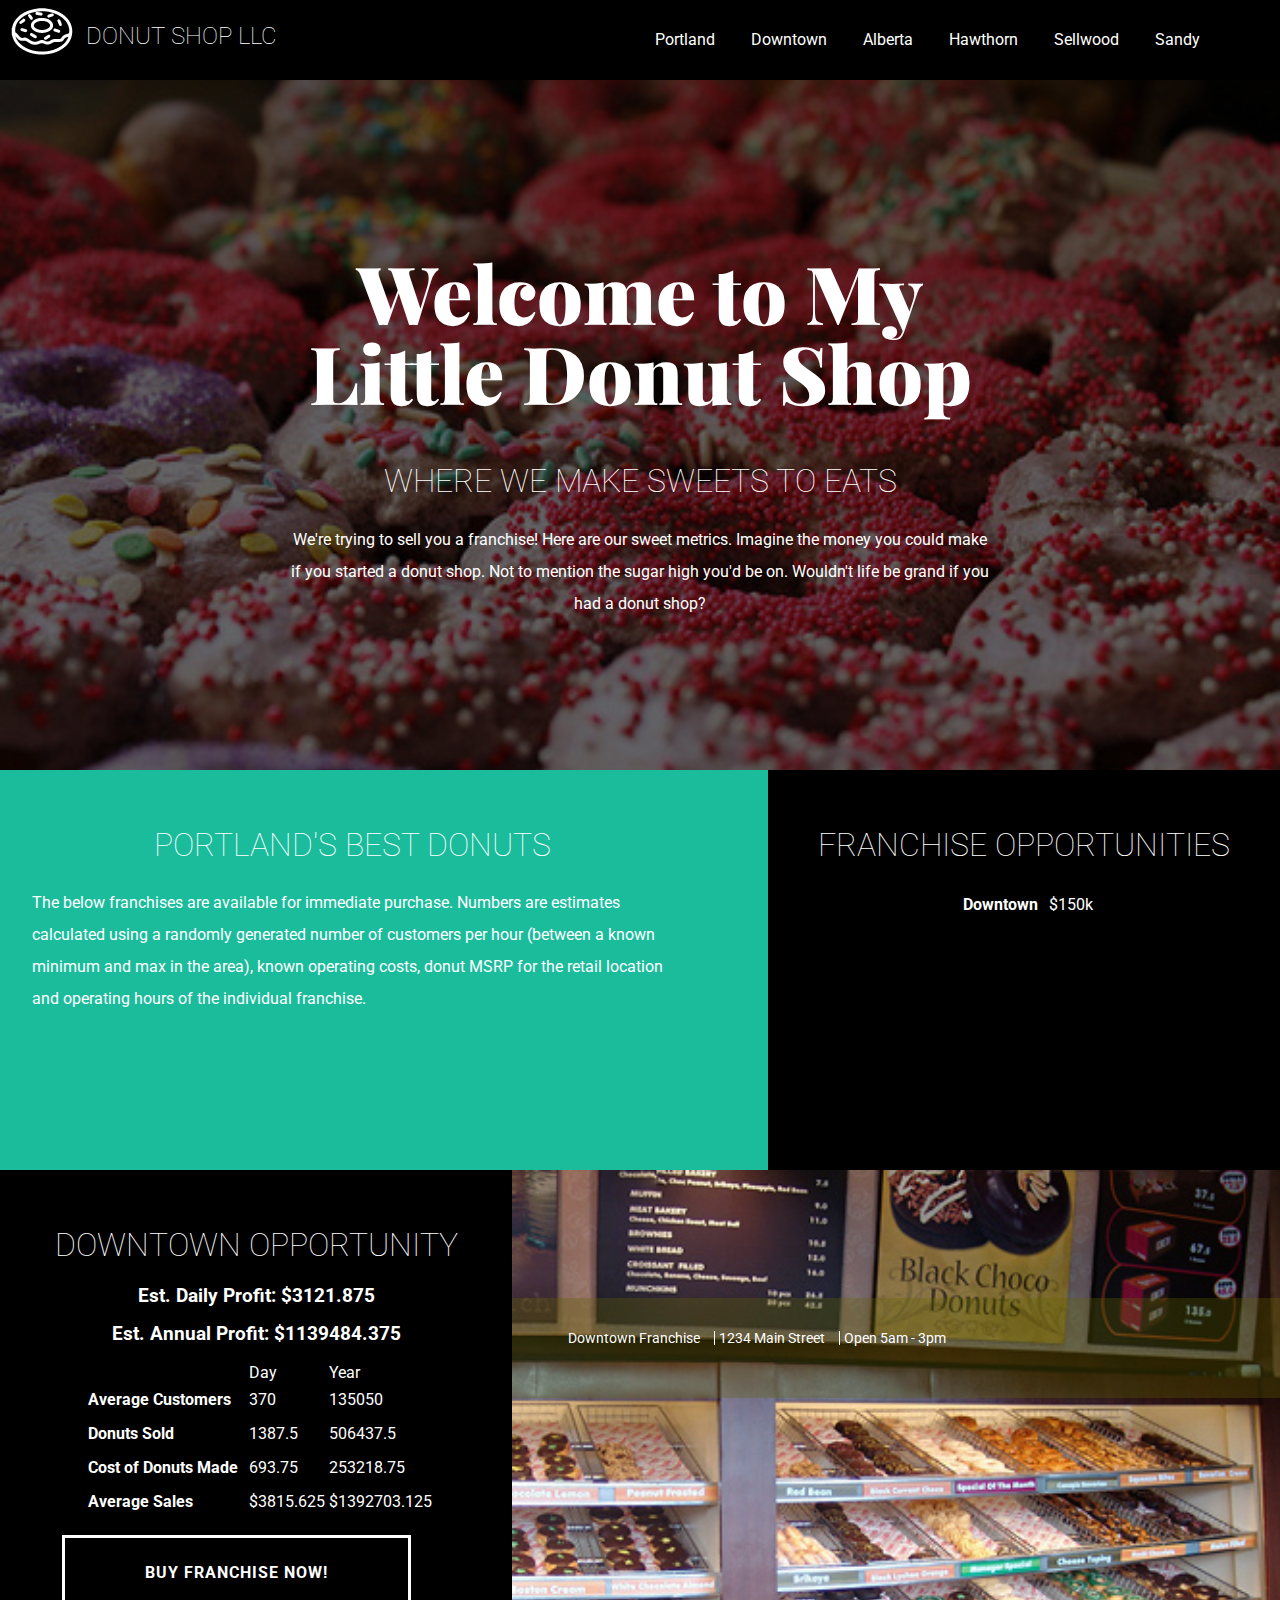
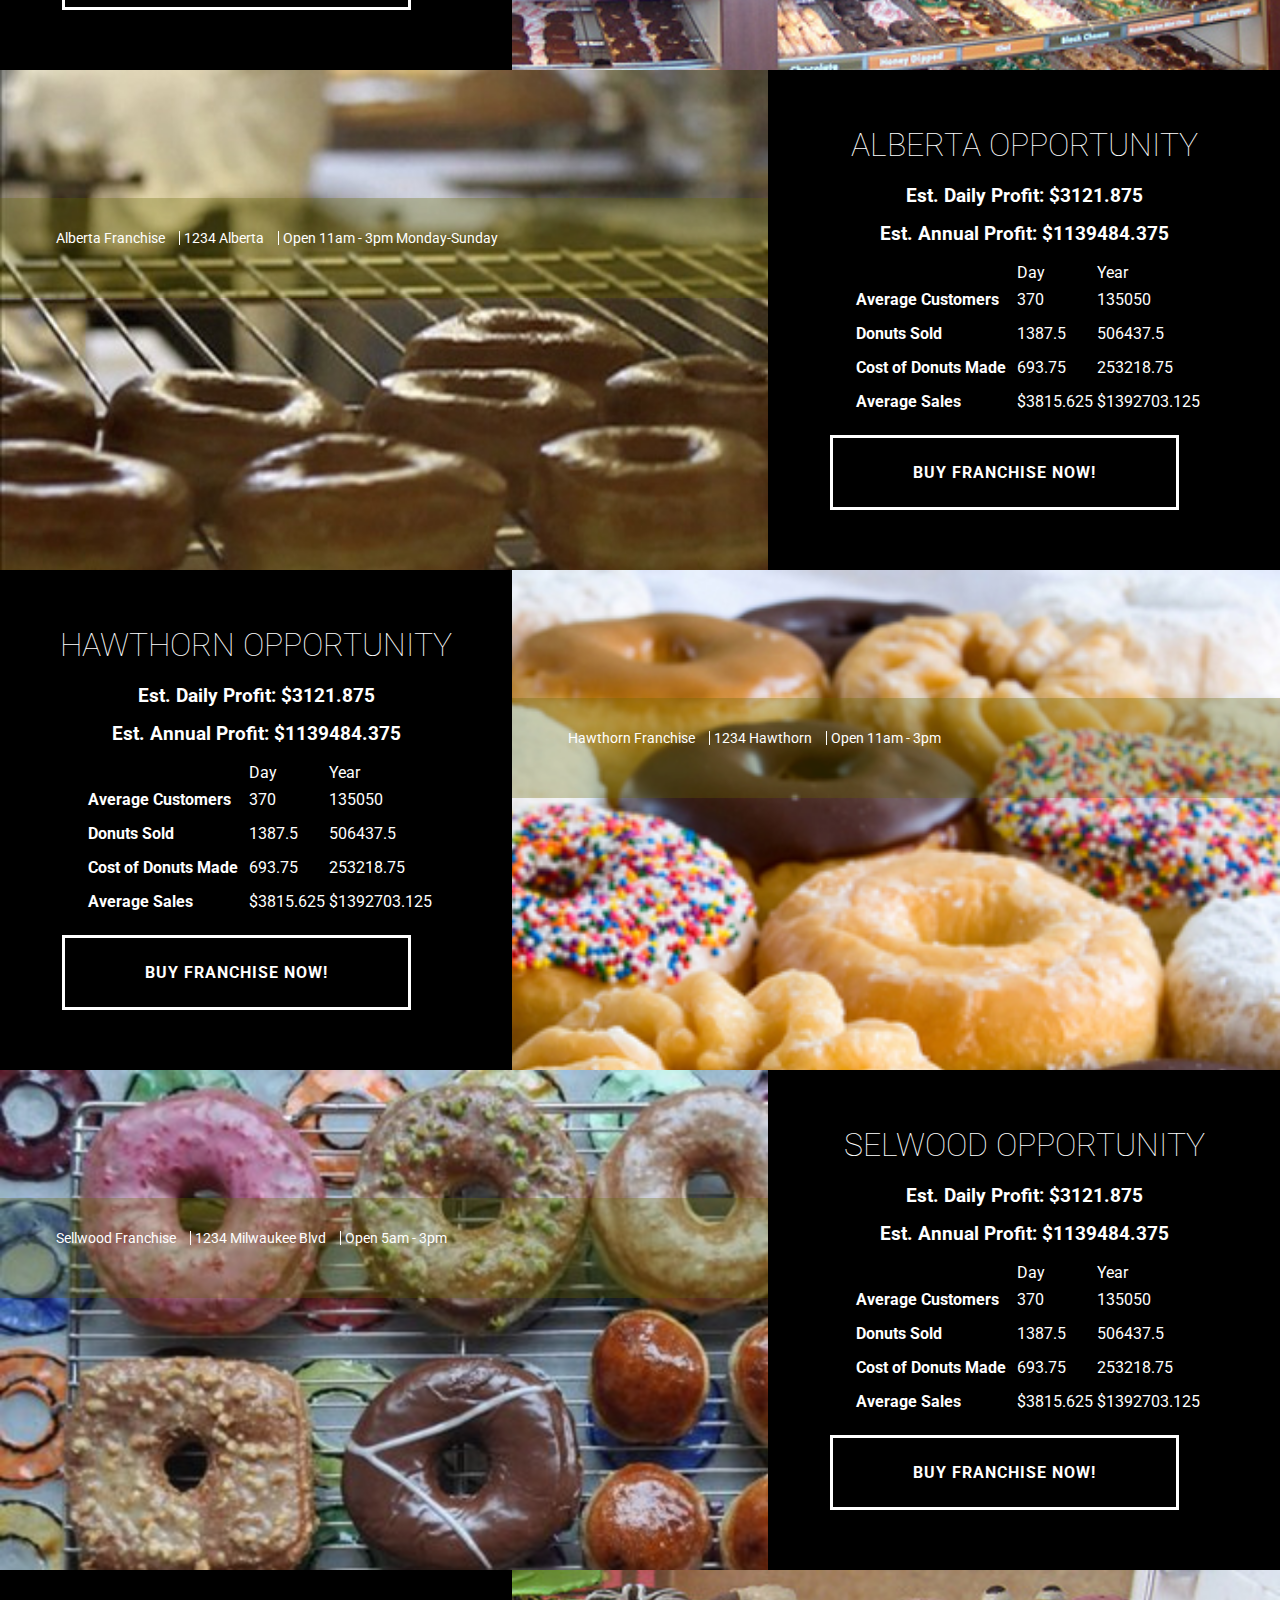
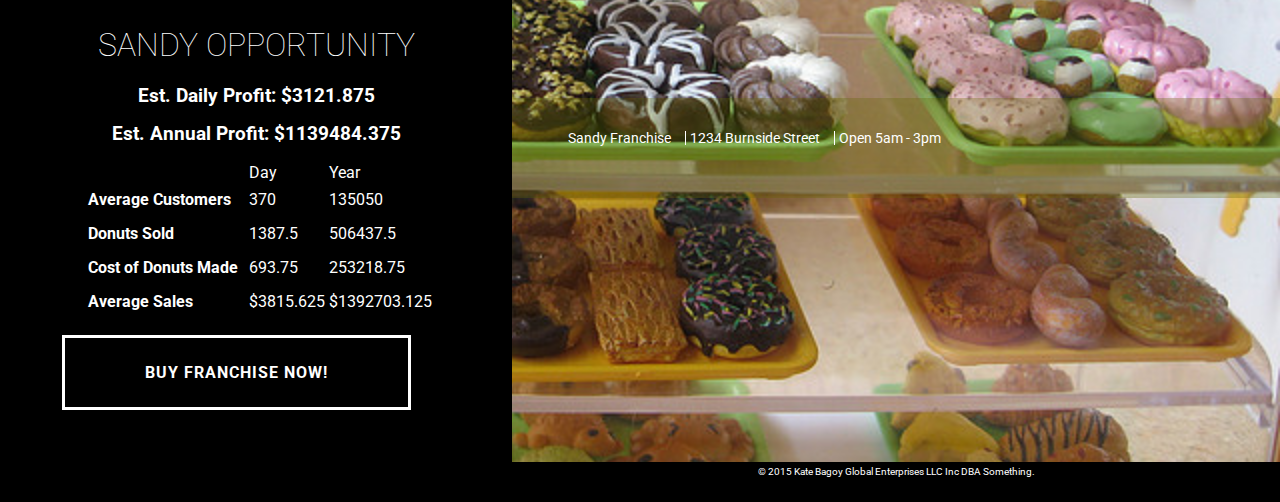
==== commit 0357e943: "holy shit! it works!Sorta." ====
--- a/donutshop/index.html
+++ b/donutshop/index.html
@@ -7,7 +7,6 @@
     <meta name="viewport" content="width=device-width, initial-scale=1">
     <link rel="stylesheet" type="text/css" href="stylesheets/main.css" media="screen">
     <link href='http://fonts.googleapis.com/css?family=Playfair+Display:900|Roboto:400,100' rel='stylesheet' type='text/css'>
-    <script type="text/javascript" src="js/donut-shop.js"></script>
 </head>
 
 <body>
@@ -37,7 +36,7 @@
         <section id="overview">
             <div class="left">
                 <h2>Portland's Best Donuts</h2>
-                <p>The below franchises are available for immediate purchase. All numbers are based on daily sales estimates calculated by ... <i>insert the rest of the instrucitons here</i>. </p>
+                <p>The below franchises are available for immediate purchase. Numbers are estimates calculated using a randomly generated number of customers per hour (between a known minimum and max in the area), known operating costs, donut MSRP for the retail location and operating hours of the individual franchise. </p>
             </div>
             <div class="right-box">
                 <h2>Franchise Opportunities</h2>
@@ -52,33 +51,33 @@
         <section id="downtown">
             <div class="left-box">
                 <h2>Downtown Opportunity</h2>
-                <h3 class="daily-profit">Est. Daily Profit: $2262</h3>
-                <h3 class="annual-profit">Est. Annual Profit: $2262</h3>
-                <table>
-                    <tr>
-                        <th> </th>
-                        <td>Day</td>
-                        <td>Year</td>
-                    </tr>
-                    <tr>
-                        <th>Average Customers</th>
-                        <td class="daily-customers">150</td>
-                        <td class="annual-customers">0000</td>
-                    </tr>
-                    <tr>
-                        <th>Donuts Sold</th>
-                        <td class="daily-donuts-sold">578</td>
-                        <td class="annual-donuts-sold">0000</td>
-                    </tr>
-                    <tr>
-                        <th>Cost of Donuts Made</th>
-                        <td class="daily-cogs">$578</td>
-                        <td class="annual-cogs">$0000</td>
-                    </tr>
-                    <tr>
-                        <th>Average Sales</th>
-                        <td class="daily-sales">$578</td>
-                        <td class="annual-sales">$0000</td>
+                <h3 class="daily-profit">Est. Daily Profit: $<span class="daily-profit"></span></h3>
+                <h3 class="annual-profit">Est. Annual Profit: $<span class="annual-profit"></span></h3>
+                <table>
+                    <tr>
+                        <th> </th>
+                        <td>Day</td>
+                        <td>Year</td>
+                    </tr>
+                    <tr>
+                        <th>Average Customers</th>
+                        <td class="daily-customers"></td>
+                        <td class="annual-customers"></td>
+                    </tr>
+                    <tr>
+                        <th>Donuts Sold</th>
+                        <td class="daily-donuts-sold"></td>
+                        <td class="annual-donuts-sold"></td>
+                    </tr>
+                    <tr>
+                        <th>Cost of Donuts Made</th>
+                        <td class="daily-cogs">$</td>
+                        <td class="annual-cogs">$</td>
+                    </tr>
+                    <tr>
+                        <th>Average Sales</th>
+                        <td class="daily-sales">$</td>
+                        <td class="annual-sales">$</td>
                     </tr>
                 </table>
             
@@ -95,32 +94,33 @@
         <section id="alberta">
             <div class="right-box">
                 <h2>Alberta Opportunity</h2>
-                <h3>Estimated Daily Profit: $2262</h3>
-                <table>
-                    <tr>
-                        <th> </th>
-                        <td>Day</td>
-                        <td>Year</td>
-                    </tr>
-                    <tr>
-                        <th>Average Customers</th>
-                        <td class="daily-customers">150</td>
-                        <td class="annual-customers">0000</td>
-                    </tr>
-                    <tr>
-                        <th>Donuts Sold</th>
-                        <td class="daily-donuts-sold">578</td>
-                        <td class="annual-donuts-sold">0000</td>
-                    </tr>
-                    <tr>
-                        <th>Cost of Donuts Made</th>
-                        <td class="daily-cogs">$578</td>
-                        <td class="annual-cogs">$0000</td>
-                    </tr>
-                    <tr>
-                        <th>Average Sales</th>
-                        <td class="daily-sales">$578</td>
-                        <td class="annual-sales">$0000</td>
+                <h3 class="daily-profit">Est. Daily Profit: $<span class="daily-profit"></span></h3>
+                <h3 class="annual-profit">Est. Annual Profit: $<span class="annual-profit"></span></h3>
+                <table>
+                    <tr>
+                        <th> </th>
+                        <td>Day</td>
+                        <td>Year</td>
+                    </tr>
+                    <tr>
+                        <th>Average Customers</th>
+                        <td class="daily-customers"></td>
+                        <td class="annual-customers"></td>
+                    </tr>
+                    <tr>
+                        <th>Donuts Sold</th>
+                        <td class="daily-donuts-sold"></td>
+                        <td class="annual-donuts-sold"></td>
+                    </tr>
+                    <tr>
+                        <th>Cost of Donuts Made</th>
+                        <td class="daily-cogs">$</td>
+                        <td class="annual-cogs">$</td>
+                    </tr>
+                    <tr>
+                        <th>Average Sales</th>
+                        <td class="daily-sales">$</td>
+                        <td class="annual-sales">$</td>
                     </tr>
                 </table>
                 <button class="btn">Buy Franchise Now!</button>
@@ -136,32 +136,33 @@
         <section id="hawthorn">
             <div class="left-box">
                 <h2>Hawthorn Opportunity</h2>
-                <h3>Estimated Daily Profit: $2262</h3>
-                <table>
-                    <tr>
-                        <th> </th>
-                        <td>Day</td>
-                        <td>Year</td>
-                    </tr>
-                    <tr>
-                        <th>Average Customers</th>
-                        <td class="daily-customers">150</td>
-                        <td class="annual-customers">0000</td>
-                    </tr>
-                    <tr>
-                        <th>Donuts Sold</th>
-                        <td class="daily-donuts-sold">578</td>
-                        <td class="annual-donuts-sold">0000</td>
-                    </tr>
-                    <tr>
-                        <th>Cost of Donuts Made</th>
-                        <td class="daily-cogs">$578</td>
-                        <td class="annual-cogs">$0000</td>
-                    </tr>
-                    <tr>
-                        <th>Average Sales</th>
-                        <td class="daily-sales">$578</td>
-                        <td class="annual-sales">$0000</td>
+                <h3 class="daily-profit">Est. Daily Profit: $<span class="daily-profit"></span></h3>
+                <h3 class="annual-profit">Est. Annual Profit: $<span class="annual-profit"></span></h3>
+                <table>
+                    <tr>
+                        <th> </th>
+                        <td>Day</td>
+                        <td>Year</td>
+                    </tr>
+                    <tr>
+                        <th>Average Customers</th>
+                        <td class="daily-customers"></td>
+                        <td class="annual-customers"></td>
+                    </tr>
+                    <tr>
+                        <th>Donuts Sold</th>
+                        <td class="daily-donuts-sold"></td>
+                        <td class="annual-donuts-sold"></td>
+                    </tr>
+                    <tr>
+                        <th>Cost of Donuts Made</th>
+                        <td class="daily-cogs"></td>
+                        <td class="annual-cogs"></td>
+                    </tr>
+                    <tr>
+                        <th>Average Sales</th>
+                        <td class="daily-sales"></td>
+                        <td class="annual-sales"></td>
                     </tr>
                 </table>
                 <button class="btn">Buy Franchise Now!</button>
@@ -177,32 +178,33 @@
         <section id="sellwood">
             <div class="right-box">
                 <h2>Selwood Opportunity</h2>
-                <h3>Estimated Daily Profit: $2262</h3>
-                <table>
-                    <tr>
-                        <th> </th>
-                        <td>Day</td>
-                        <td>Year</td>
-                    </tr>
-                    <tr>
-                        <th>Average Customers</th>
-                        <td class="daily-customers">150</td>
-                        <td class="annual-customers">0000</td>
+                <h3 class="daily-profit">Est. Daily Profit: $<span class="daily-profit"></span></h3>
+                <h3 class="annual-profit">Est. Annual Profit: $<span class="annual-profit"></span></h3>
+                <table>
+                    <tr>
+                        <th> </th>
+                        <td>Day</td>
+                        <td>Year</td>
+                    </tr>
+                    <tr>
+                        <th>Average Customers</th>
+                        <td class="daily-customers"></td>
+                        <td class="annual-customers"></td>
                     </tr>
                     <tr>
                         <th>Donuts Sold</th>
                         <td class="daily-donuts-sold">578</td>
-                        <td class="annual-donuts-sold">0000</td>
-                    </tr>
-                    <tr>
-                        <th>Cost of Donuts Made</th>
-                        <td class="daily-cogs">$578</td>
-                        <td class="annual-cogs">$0000</td>
-                    </tr>
-                    <tr>
-                        <th>Average Sales</th>
-                        <td class="daily-sales">$578</td>
-                        <td class="annual-sales">$0000</td>
+                        <td class="annual-donuts-sold"></td>
+                    </tr>
+                    <tr>
+                        <th>Cost of Donuts Made</th>
+                        <td class="daily-cogs"></td>
+                        <td class="annual-cogs"></td>
+                    </tr>
+                    <tr>
+                        <th>Average Sales</th>
+                        <td class="daily-sales"></td>
+                        <td class="annual-sales"></td>
                     </tr>
                 </table>
                 <button class="btn">Buy Franchise Now!</button>
@@ -218,32 +220,33 @@
         <section id="sandy">
             <div class="left-box">
                 <h2>Sandy Opportunity</h2>
-                <h3>Estimated Daily Profit: $2262</h3>
-                <table>
-                    <tr>
-                        <th> </th>
-                        <td>Day</td>
-                        <td>Year</td>
-                    </tr>
-                    <tr>
-                        <th>Average Customers</th>
-                        <td class="daily-customers">150</td>
-                        <td class="annual-customers">0000</td>
-                    </tr>
-                    <tr>
-                        <th>Donuts Sold</th>
-                        <td class="daily-donuts-sold">578</td>
-                        <td class="annual-donuts-sold">0000</td>
-                    </tr>
-                    <tr>
-                        <th>Cost of Donuts Made</th>
-                        <td class="daily-cogs">$578</td>
-                        <td class="annual-cogs">$0000</td>
-                    </tr>
-                    <tr>
-                        <th>Average Sales</th>
-                        <td class="daily-sales">$578</td>
-                        <td class="annual-sales">$0000</td>
+                <h3 class="daily-profit">Est. Daily Profit: $<span class="daily-profit"></span></h3>
+                <h3 class="annual-profit">Est. Annual Profit: $<span class="annual-profit"></span></h3>
+                <table>
+                    <tr>
+                        <th> </th>
+                        <td>Day</td>
+                        <td>Year</td>
+                    </tr>
+                    <tr>
+                        <th>Average Customers</th>
+                        <td class="daily-customers"></td>
+                        <td class="annual-customers"></td>
+                    </tr>
+                    <tr>
+                        <th>Donuts Sold</th>
+                        <td class="daily-donuts-sold"></td>
+                        <td class="annual-donuts-sold"></td>
+                    </tr>
+                    <tr>
+                        <th>Cost of Donuts Made</th>
+                        <td class="daily-cogs">$</td>
+                        <td class="annual-cogs">$</td>
+                    </tr>
+                    <tr>
+                        <th>Average Sales</th>
+                        <td class="daily-sales">$</td>
+                        <td class="annual-sales">$</td>
                     </tr>
                 </table>
                 <button class="btn">Buy Franchise Now!</button>
@@ -261,6 +264,8 @@
         <p> &copy; 2015 Kate Bagoy Global Enterprises LLC Inc DBA Something.
         </p>
     </footer>
+        <script type="text/javascript" src="js/donut-shop.js"></script>
+
 
 </body>
 
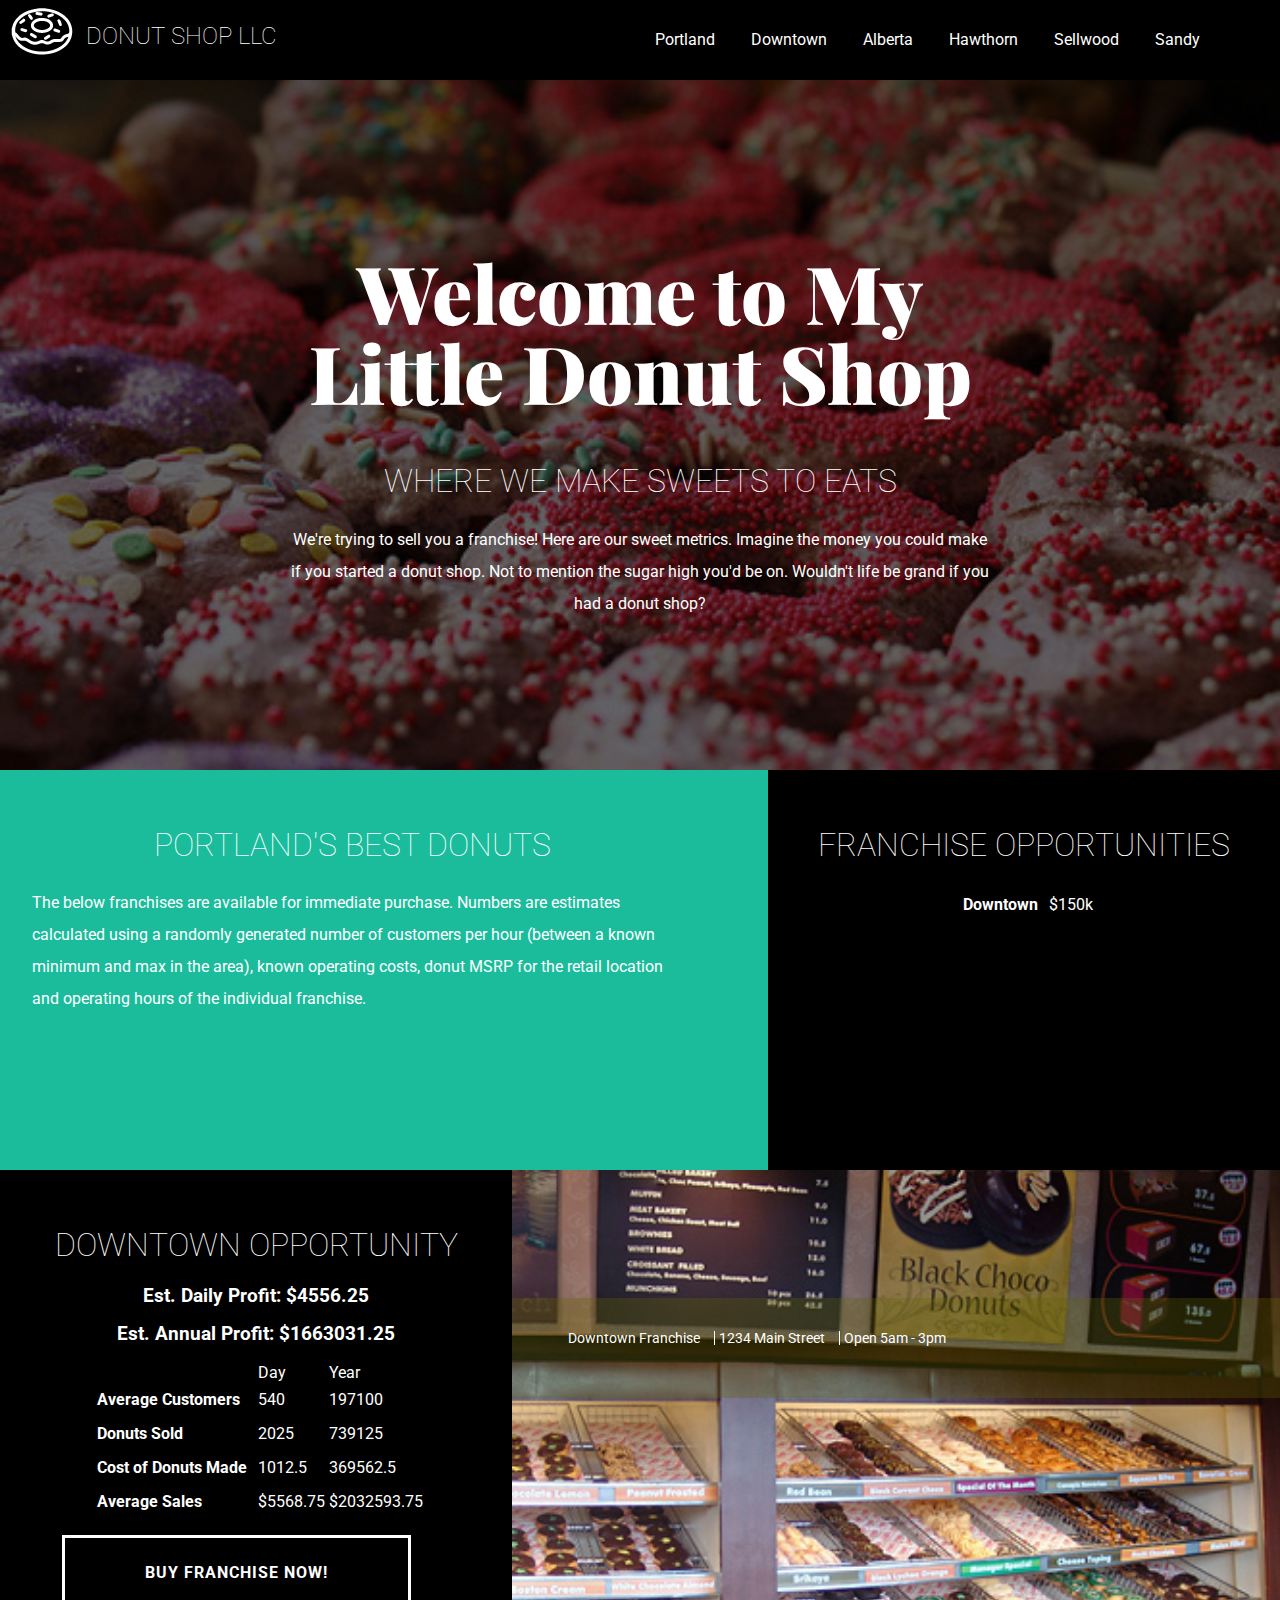
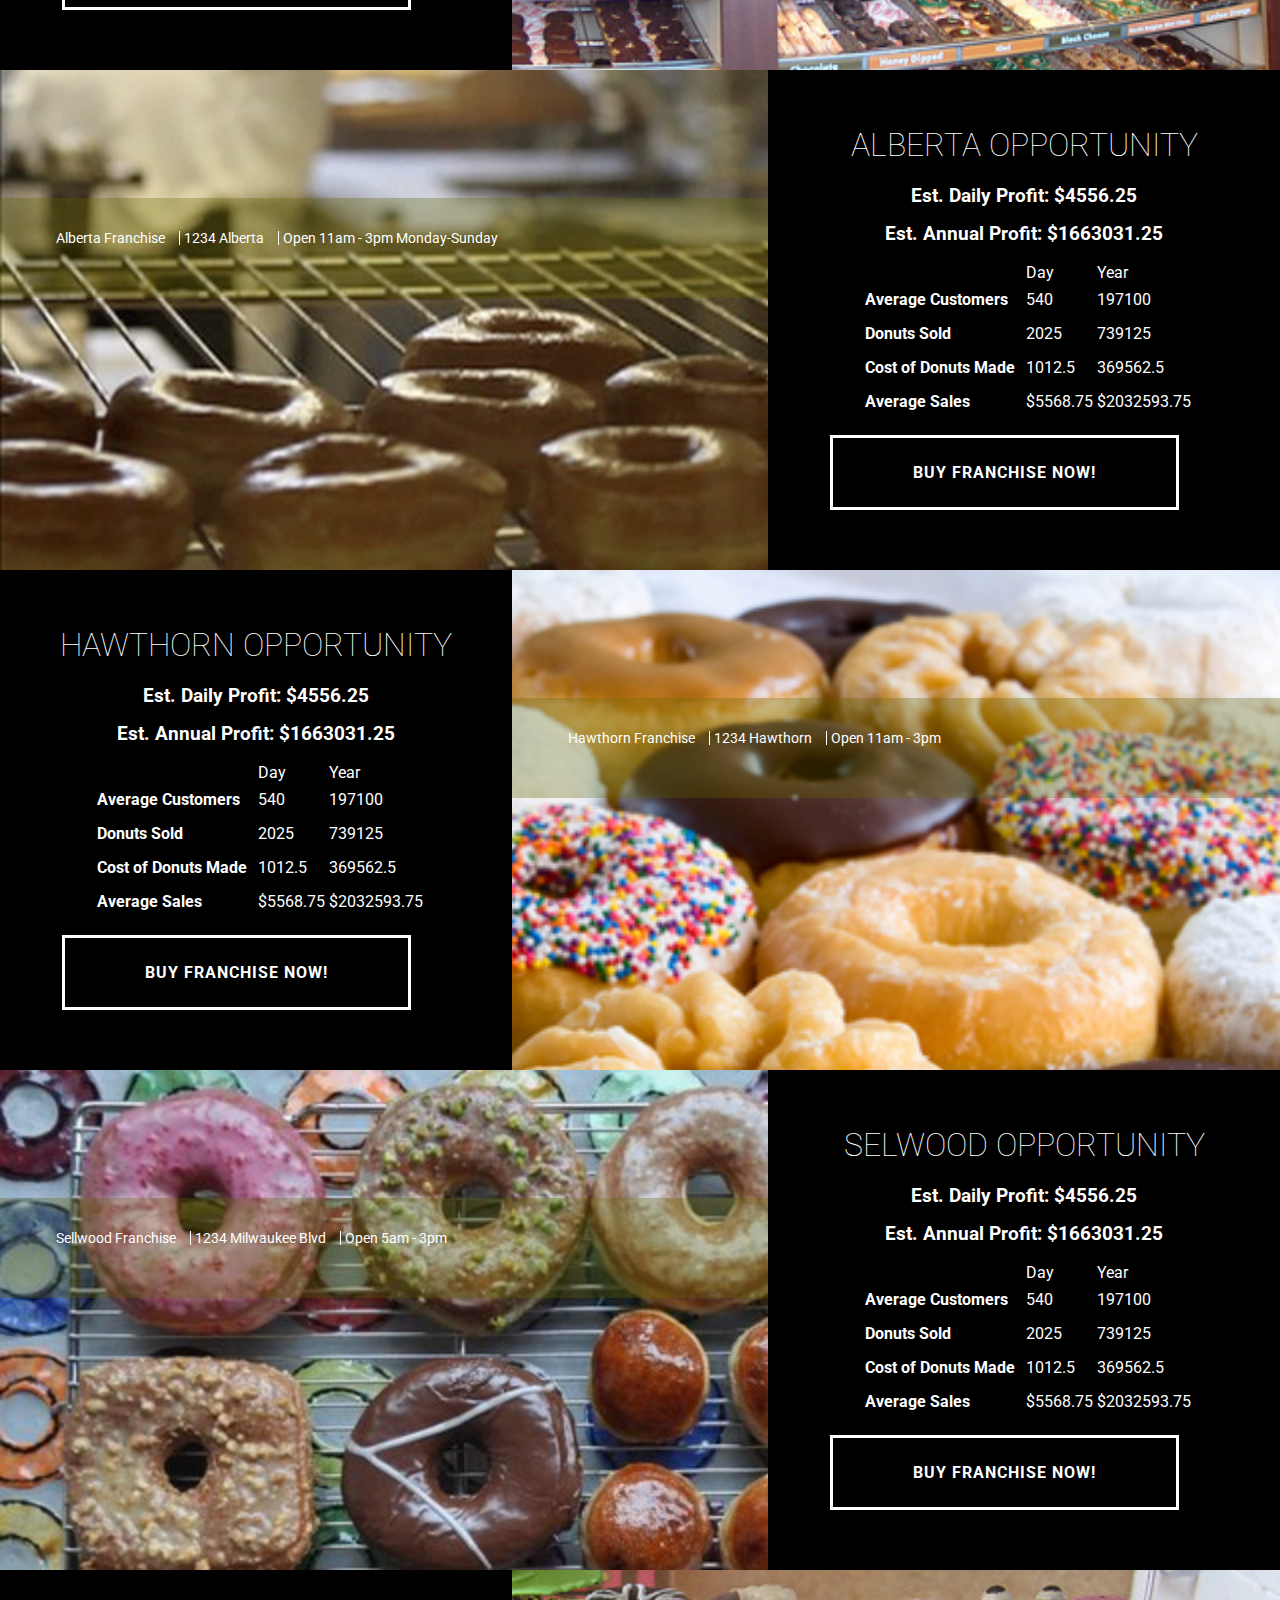
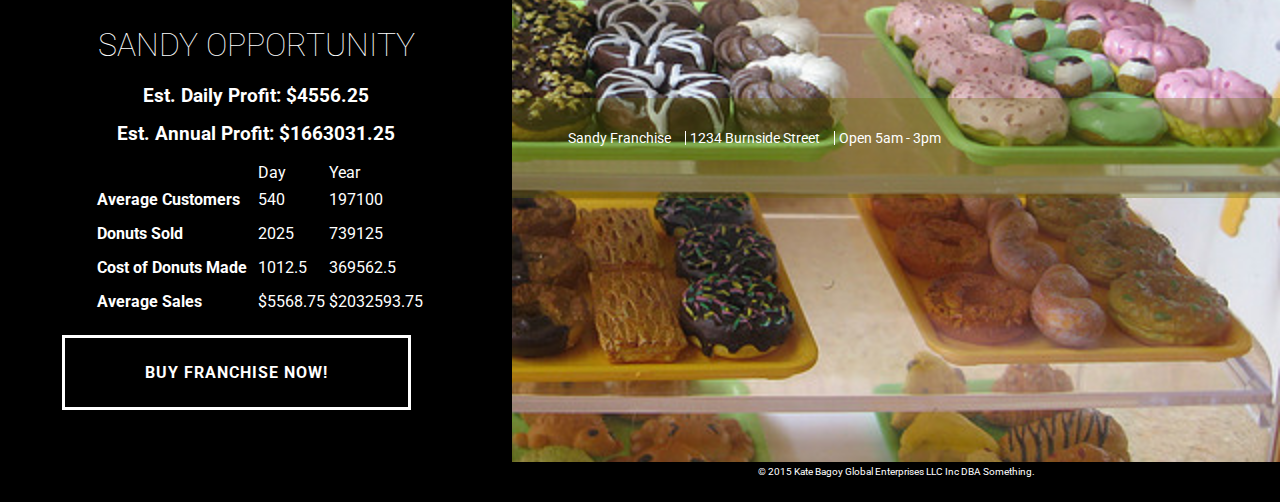
==== commit acf01ae3: "begin splitting of app and markup js files." ====
--- a/donutshop/index.html
+++ b/donutshop/index.html
@@ -265,6 +265,7 @@
         </p>
     </footer>
         <script type="text/javascript" src="js/donut-shop.js"></script>
+<!--        <script type="text/javascript" src="js/app.js"></script>-->
 
 
 </body>
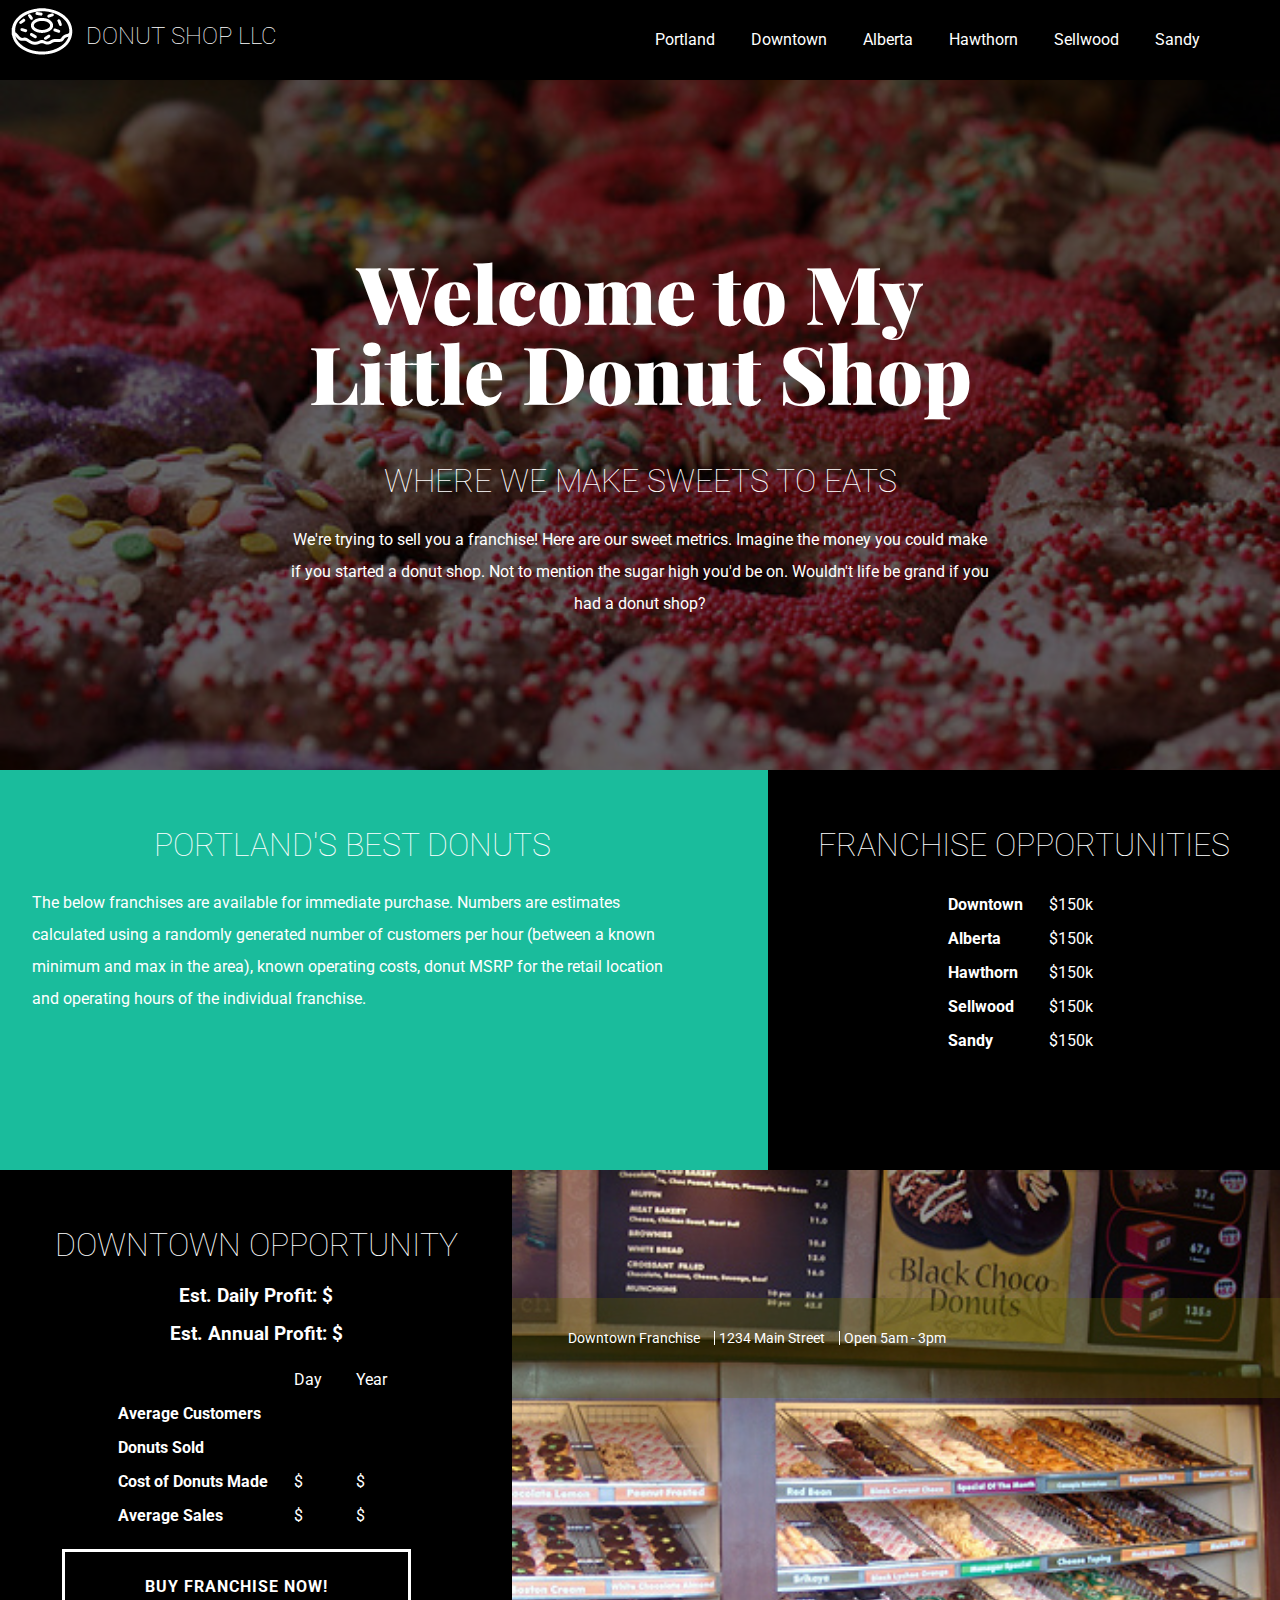
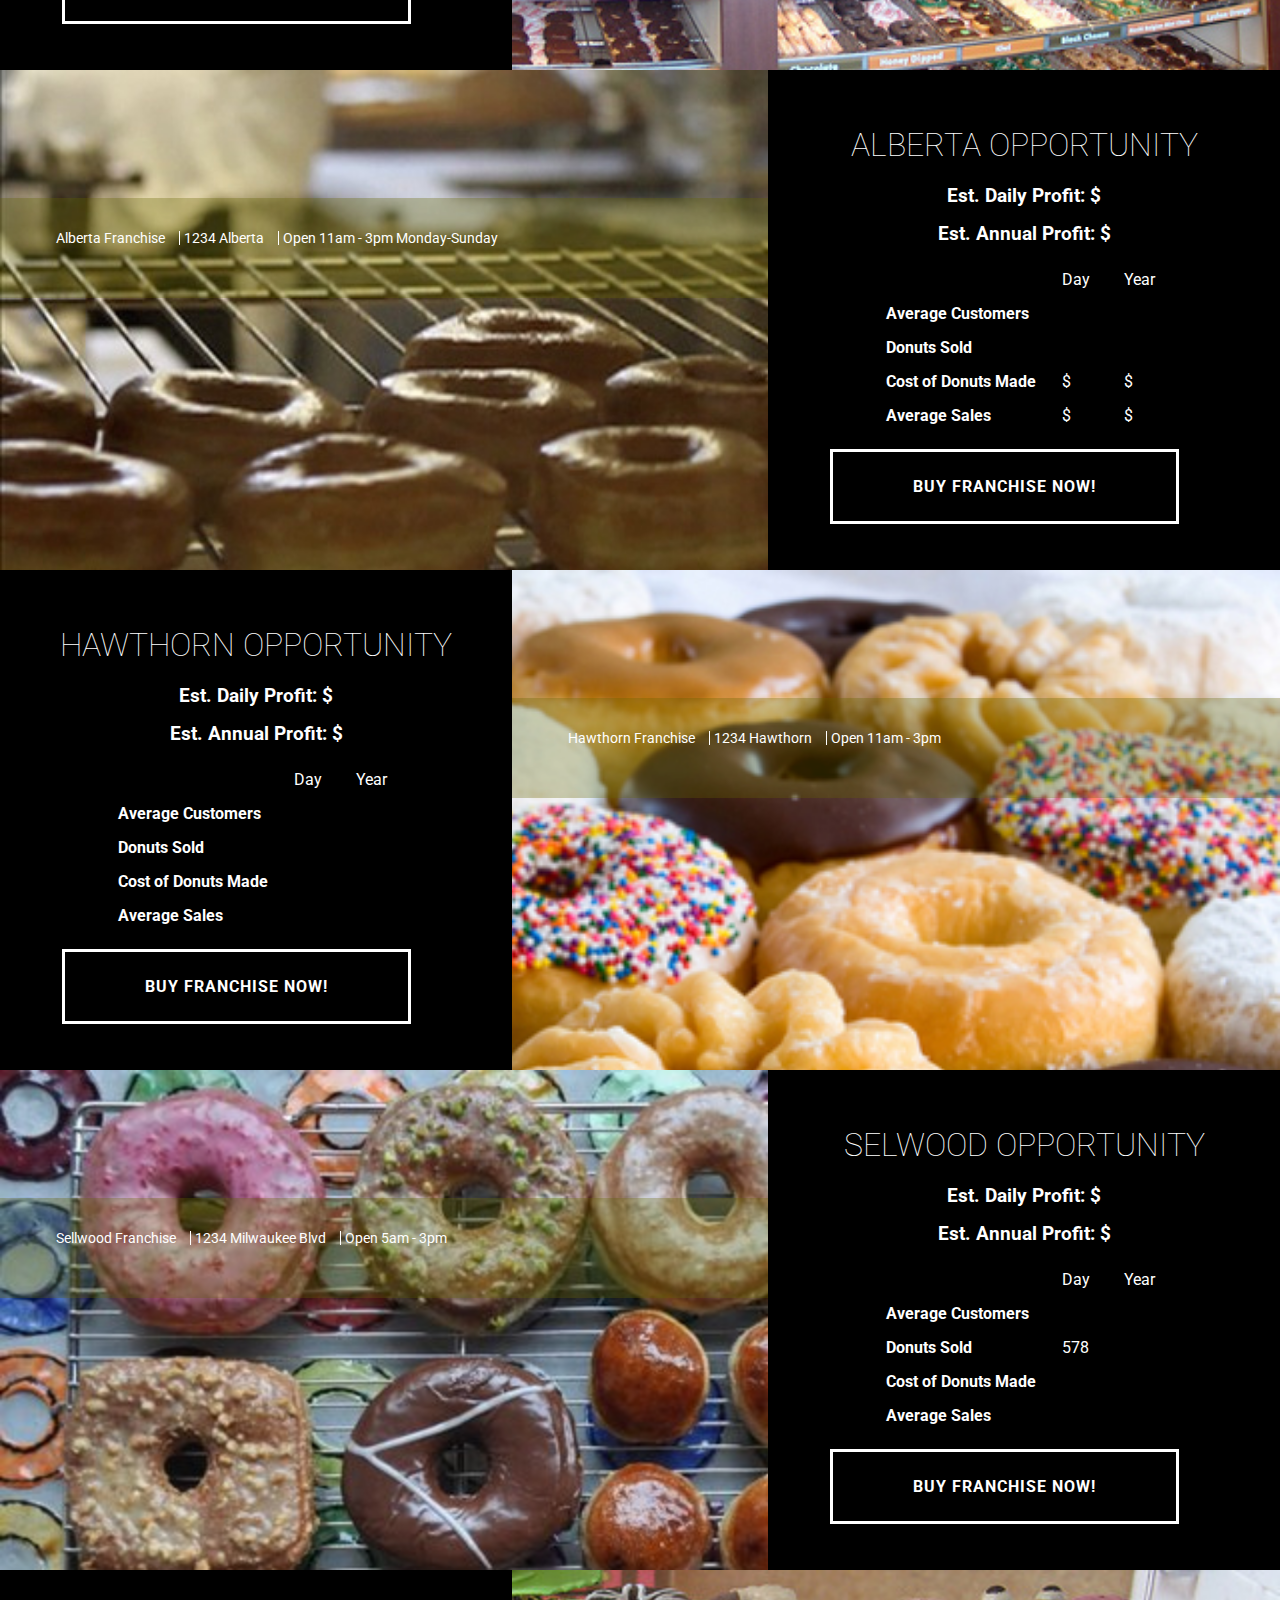
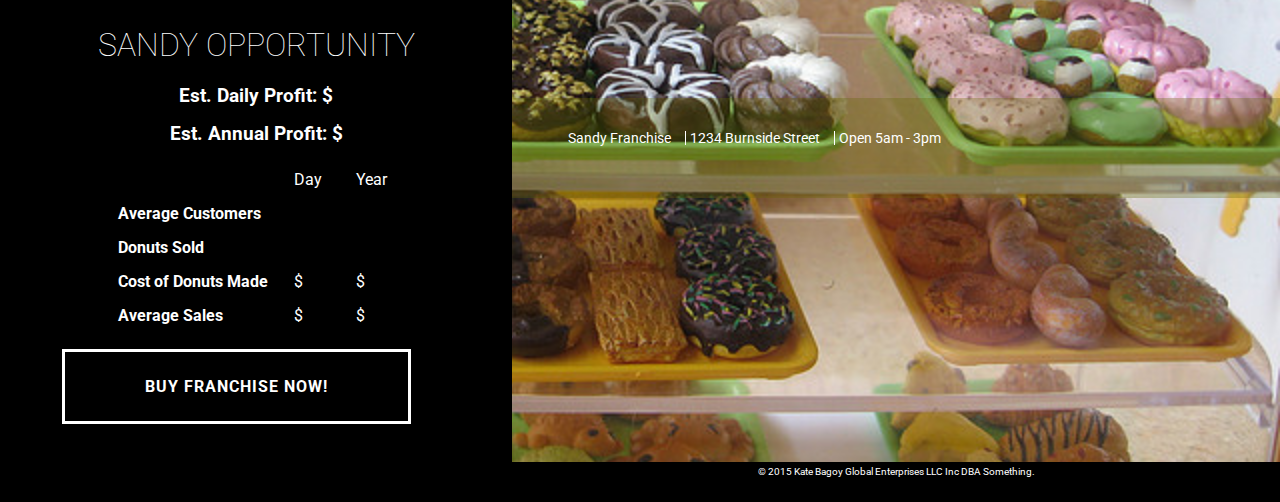
==== commit b7002275: "I give up" ====
--- a/donutshop/index.html
+++ b/donutshop/index.html
@@ -45,6 +45,22 @@
                         <th class="location-name">Downtown</th>
                         <td class="location-cost">$150k</td>
                     </tr>
+                    <tr>
+                        <th class="location-name">Alberta</th>
+                        <td class="location-cost">$150k</td>
+                    </tr>
+                    <tr>
+                        <th class="location-name">Hawthorn</th>
+                        <td class="location-cost">$150k</td>
+                    </tr>
+                    <tr>
+                        <th class="location-name">Sellwood</th>
+                        <td class="location-cost">$150k</td>
+                    </tr>
+                    <tr>
+                        <th class="location-name">Sandy</th>
+                        <td class="location-cost">$150k</td>
+                    </tr>
                 </table>
             </div>
         </section>
--- a/donutshop/stylesheets/main.css
+++ b/donutshop/stylesheets/main.css
@@ -97,6 +97,9 @@
 
 th {
     padding: .5em;
+}
+td {
+    padding: .5em 1em;
 }
 
 footer {
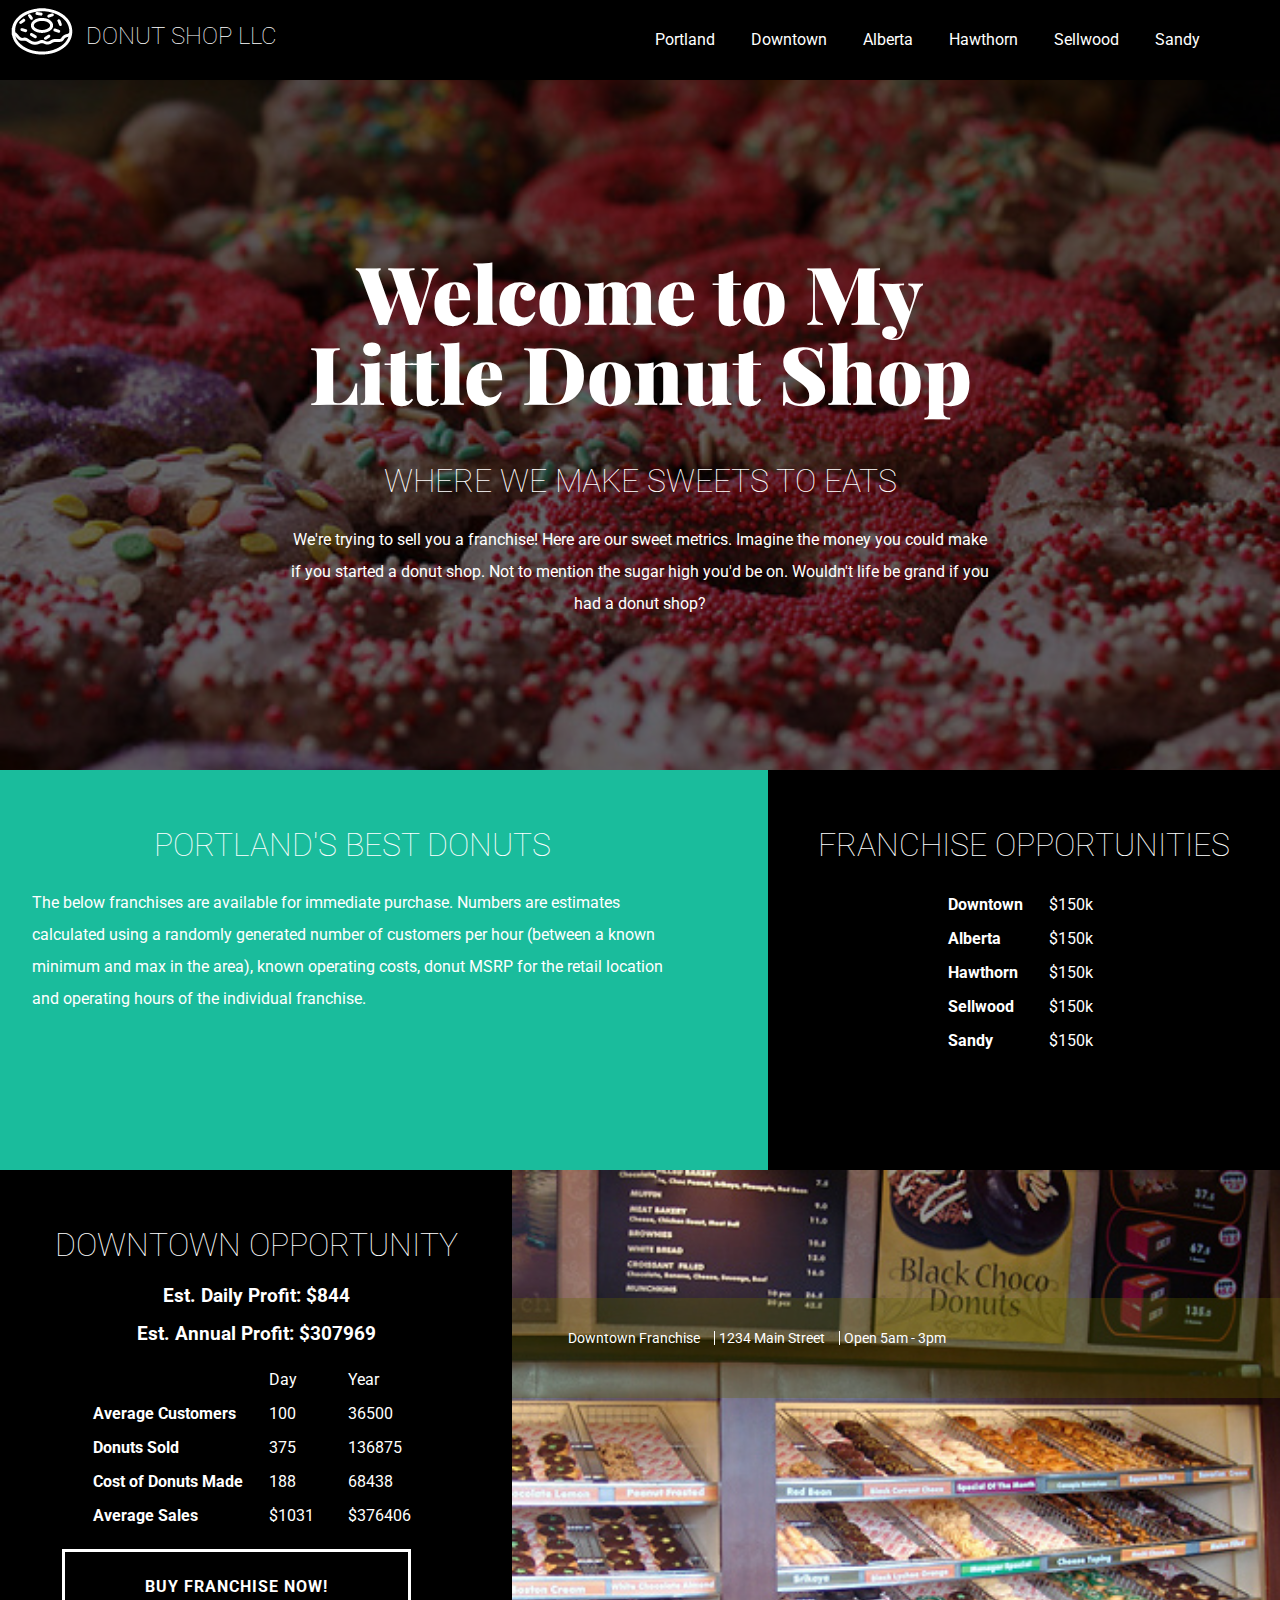
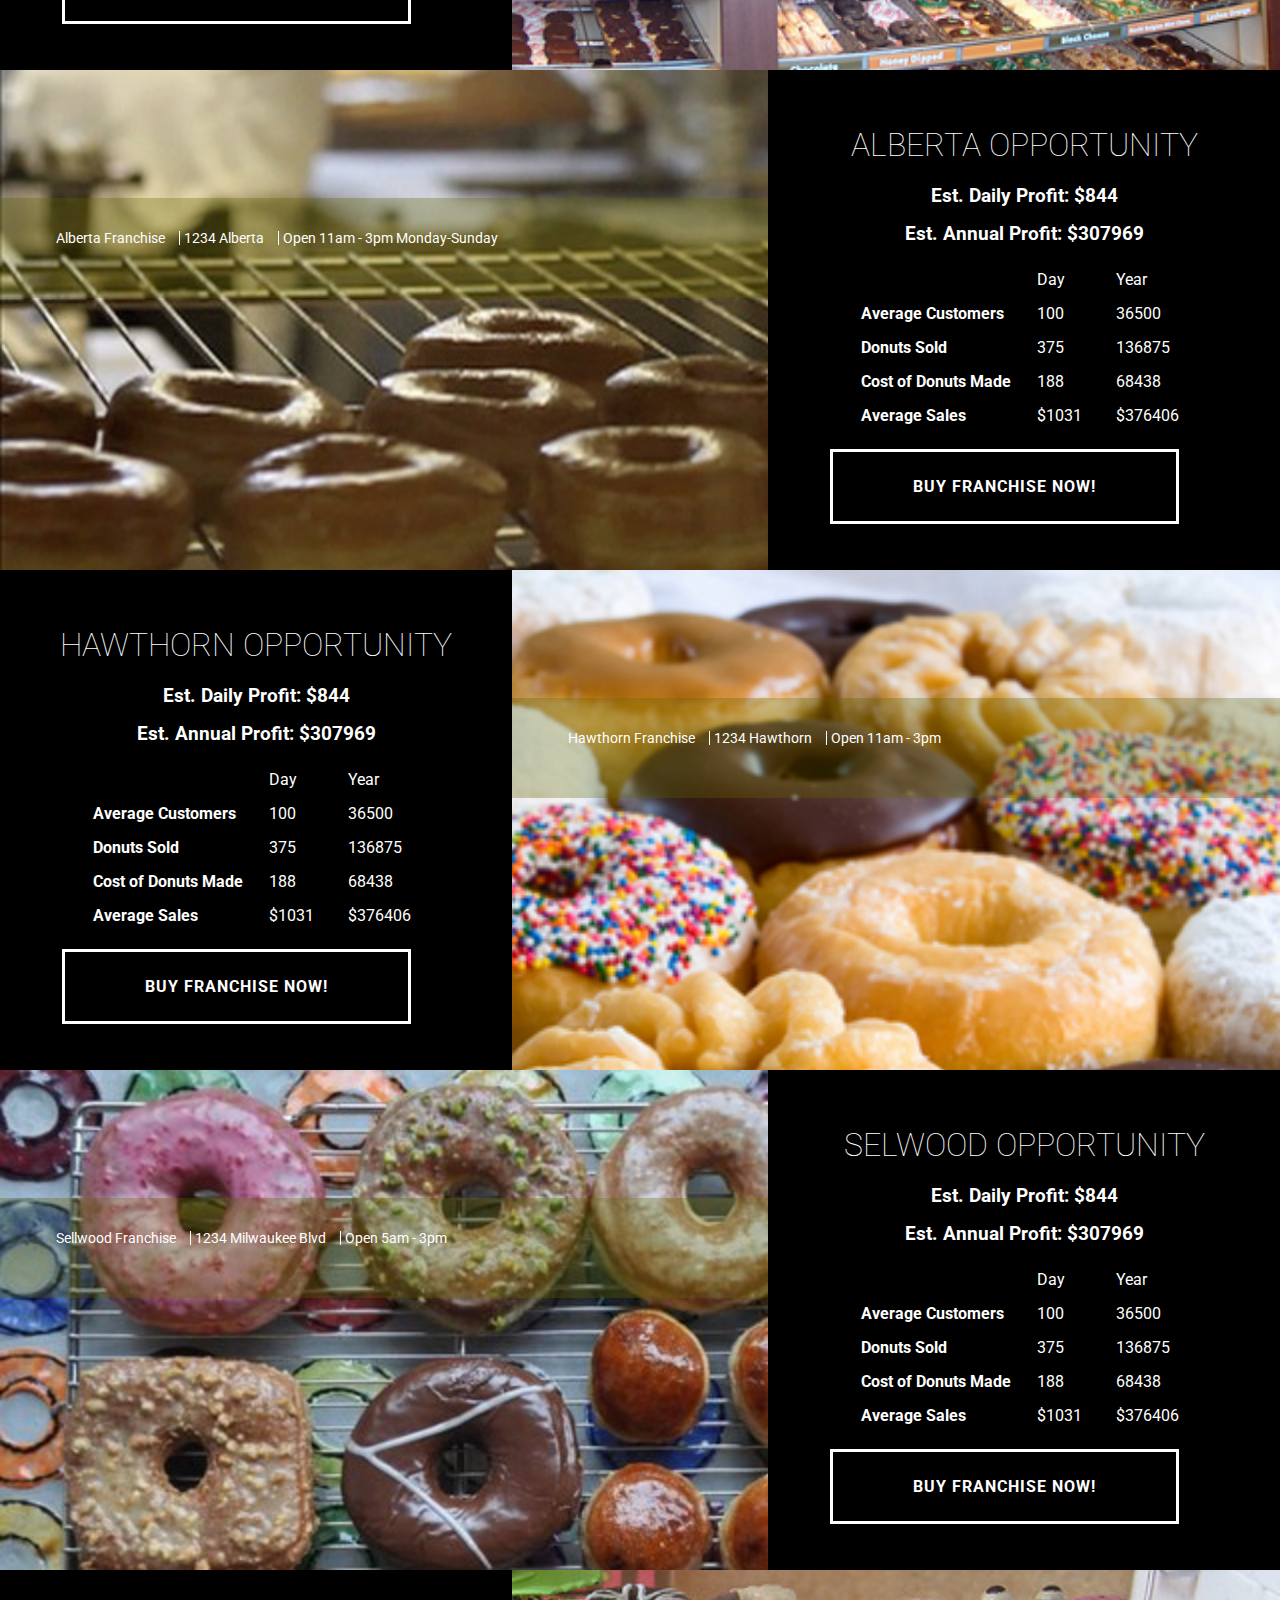
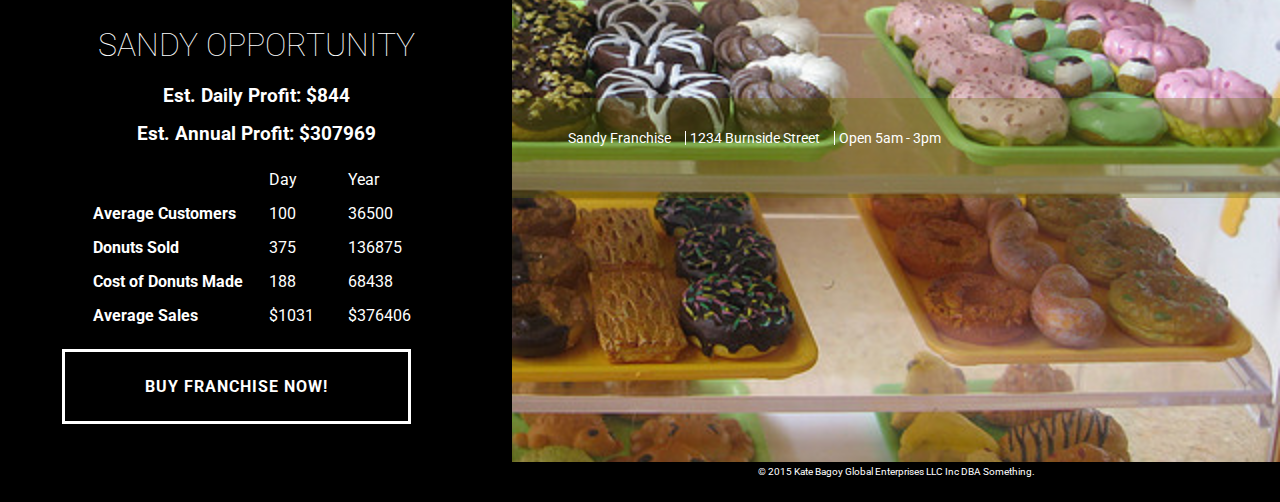
==== commit 4a436a41: "I give up, again" ====
--- a/donutshop/index.html
+++ b/donutshop/index.html
@@ -209,7 +209,7 @@
                     </tr>
                     <tr>
                         <th>Donuts Sold</th>
-                        <td class="daily-donuts-sold">578</td>
+                        <td class="daily-donuts-sold"></td>
                         <td class="annual-donuts-sold"></td>
                     </tr>
                     <tr>
